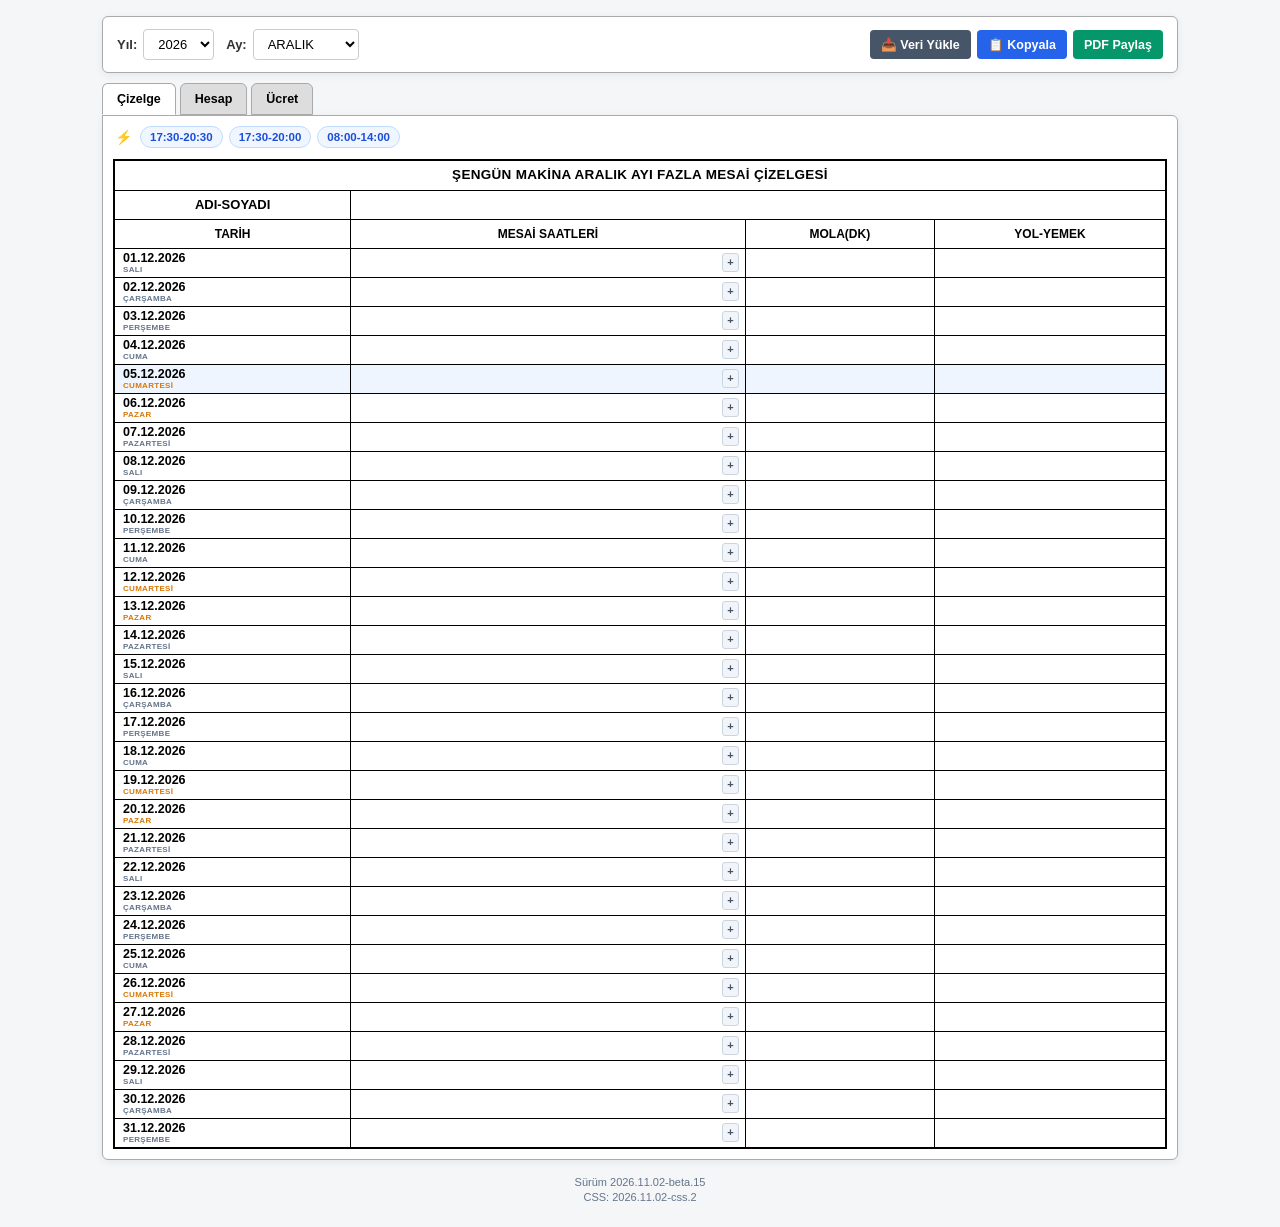
==== index.html @ f786c480 "Update HTML and JS version information Updated HTML version and added JS version display logic." ====
<!doctype html>
<html lang="tr">
<head>
<meta charset="utf-8">
<meta name="viewport" content="width=device-width, initial-scale=1.0, maximum-scale=1.0, user-scalable=no">
<meta name="app-version" content="2026.11.02-beta.15">
<title id="pageTitle">FAZLA MESAİ ÇİZELGESİ</title>
<link rel="manifest" href="manifest.json">
<script src="./jspdf.umd.min.js"></script>
<script src="./jspdf.plugin.autotable.min.js"></script>

<link rel="stylesheet" href="./style.css">
</head>

<body>
<div class="wrap">

<div class="header-controls">
  <div class="header-date-selectors">
    <div class="date-select-item">
      <label for="selectYear">Yıl: </label>
      <select id="selectYear" onchange="updateMonthDays()"></select>
    </div>

    <div class="date-select-item">
      <label for="selectMonth">Ay: </label>
      <select id="selectMonth" onchange="updateMonthDays()">
        <option value="0">OCAK</option>
        <option value="1">ŞUBAT</option>
        <option value="2">MART</option>
        <option value="3">NİSAN</option>
        <option value="4">MAYIS</option>
        <option value="5">HAZİRAN</option>
        <option value="6">TEMMUZ</option>
        <option value="7">AĞUSTOS</option>
        <option value="8">EYLÜL</option>
        <option value="9">EKİM</option>
        <option value="10">KASIM</option>
        <option value="11">ARALIK</option>
      </select>
    </div>
  </div>

  <div class="header-actions">
    <button class="btn btn-secondary" onclick="openRestoreModal()" title="Kopyalanan metni geri yükle">
      📥 Veri Yükle
    </button>
    <button class="btn btn-primary" onclick="copyWhatsAppReport(this)" title="WhatsApp / Not Defteri raporu kopyala">
      📋 Kopyala
    </button>
    <button class="btn btn-success" id="sharePdfBtn" onclick="shareVectorPDF(this)">
      PDF Paylaş
    </button>
  </div>
</div>

<div class="tabs">
  <button class="tab active" onclick="showSheet(1)">Çizelge</button>
  <button class="tab" onclick="showSheet(2)">Hesap</button>
  <button class="tab" onclick="showSheet(4)">Ücret</button>
</div>

<div id="sheet1" class="sheet">

  <!-- TABLO ÜSTÜ HIZLI ŞABLON ÇUBUĞU -->
  <div class="quick-templates-bar">
    <span class="quick-templates-label">⚡</span>
    <button type="button" class="btn-template" onclick="applyTemplateToActiveDay('17:30-20:30')">17:30-20:30</button>
    <button type="button" class="btn-template" onclick="applyTemplateToActiveDay('17:30-20:00')">17:30-20:00</button>
    <button type="button" class="btn-template" onclick="applyTemplateToActiveDay('08:00-14:00')">08:00-14:00</button>
  </div>

  <table id="tableSheet1">

    <colgroup>
      <col class="col-1">
      <col class="col-2">
      <col class="col-3">
      <col class="col-4">
    </colgroup>

    <thead>

      <tr>
        <th colspan="4" class="title" id="title1">
          <span>ŞENGÜN MAKİNA</span> <span id="titleSub">XXXXXX AYI FAZLA MESAİ ÇİZELGESİ</span>
        </th>
      </tr>

      <tr>
        <td class="label">ADI-SOYADI</td>
        <td colspan="3">
          <input 
            id="name" 
            aria-label="Adı Soyadı" 
            oninput="syncName();save()"
          >
        </td>
      </tr>

      <tr>
        <th>TARİH</th>
        <th>MESAİ SAATLERİ</th>
        <th>MOLA(DK)</th>
        <th>YOL-YEMEK</th>
      </tr>

    </thead>

    <tbody id="tbodySheet1"></tbody>

  </table>

</div>

<div id="sheet2" class="sheet hidden">

  <div class="sheet2-summary-cards">
    <div class="summary-card pufa-card">
      <div class="summary-card-title">1.5X (%50) TOPLAMI</div>
      <div class="summary-card-hours" id="card15Hours">00:00 Sa (0 Dk)</div>
      <div class="summary-card-pay" id="card15Pay">0 ₺</div>
    </div>
    <div class="summary-card servis-card">
      <div class="summary-card-title">2X (%100) TOPLAMI</div>
      <div class="summary-card-hours" id="card20Hours">00:00 Sa (0 Dk)</div>
      <div class="summary-card-pay" id="card20Pay">0 ₺</div>
    </div>
  </div>

  <div class="table-scroll">
    <table id="tableSheet2">
      <colgroup>
        <col style="width:20%">
        <col style="width:22%">
        <col style="width:10%">
        <col style="width:16%">
        <col style="width:16%">
        <col style="width:16%">
      </colgroup>
      <thead>
        <tr>
          <th>TARİH</th>
          <th>MESAİ ARALIĞI</th>
          <th>MOLA(DK)</th>
          <th>MESAİ TİPİ</th>
          <th>TOPLAM SÜRE</th>
          <th>ÜCRET</th>
        </tr>
      </thead>
      <tbody id="tbodySheet2"></tbody>
    </table>
  </div>
</div>

<div id="sheet4" class="sheet hidden">
  <div class="salary-dashboard">
    <div class="salary-grid">
      <div class="salary-block">
        <div class="salary-block-title">Maaş ve Birim Ücretler</div>
        <div class="salary-row">
          <span class="salary-label">Aylık Net Maaş</span>
          <div class="salary-input-wrapper primary-input">
            <input 
              id="salary" 
              type="text" 
              inputmode="numeric" 
              pattern="[0-9]*" 
              value="0" 
              aria-label="Aylık maaş" 
              onfocus="clearZeroOnFocus(this)" 
              oninput="formatSalaryLive(this);rememberSalary();save();calc()" 
              onblur="restoreZeroOnBlur(this);rememberSalary();save();calc()">
            <span class="salary-unit">₺</span>
          </div>
        </div>
        <div class="salary-row">
          <span class="salary-label rate-label-normal">Normal Ücret</span>
          <span id="normalHour" class="salary-value-text rate-hour-value">0 ₺</span>
        </div>
        <div class="salary-row">
          <span class="salary-label rate-label-15">1.5X Mesai (%50)</span>
          <span id="overtimeHour" class="salary-value-text rate-hour-value">0 ₺</span>
        </div>
        <div class="salary-row">
          <span class="salary-label rate-label-20">2X Mesai (%100)</span>
          <span id="doubleHour" class="salary-value-text rate-hour-value">0 ₺</span>
        </div>
        <!-- Hesaplama kodunun kullandığı dakika değerleri görünmez tutulur. -->
        <span id="normalMin" hidden></span>
        <span id="overtimeMin" hidden></span>
        <span id="doubleMin" hidden></span>
      </div>

      <div class="salary-block">
        <div class="salary-block-title">Hakediş ve Kesintiler</div>
        <div class="salary-row">
          <span class="salary-label" style="font-weight: 800; color: #22C55E;">Tabloya Göre Mesai (Kesinti Öncesi)</span>
          <span id="overtimePay" class="salary-value-text green-text">0 ₺</span>
        </div>
        <div class="salary-row" style="margin-top: 10px;">
          <span class="salary-label" style="color: #dc2626; font-weight: 700;">Kesinti Süresi</span>
          <div class="deduction-inputs-group">
            <div class="salary-input-wrapper red-bg deduction-compact">
              <input 
                id="deductionHours" 
                type="text" 
                inputmode="numeric" 
                pattern="[0-9]*" 
                value="0" 
                aria-label="Kesinti Saati" 
                onfocus="clearZeroOnFocus(this)" 
                oninput="this.value=this.value.replace(/\D/g,'');save();calc()" 
                onblur="restoreZeroOnBlur(this);save();calc()">
              <span class="salary-unit" style="color: #dc2626;">Sa</span>
            </div>
            <div class="salary-input-wrapper red-bg deduction-compact">
              <input 
                id="deductionMinutes" 
                type="text" 
                inputmode="numeric" 
                pattern="[0-9]*" 
                value="0" 
                aria-label="Kesinti Dakikası" 
                onfocus="clearZeroOnFocus(this)" 
                oninput="this.value=this.value.replace(/\D/g,'');save();calc()" 
                onblur="restoreZeroOnBlur(this);save();calc()">
              <span class="salary-unit" style="color: #dc2626;">Dk</span>
            </div>
          </div>
        </div>
        <div class="salary-row">
          <span class="salary-label" style="font-weight: 800; color: #dc2626;">Yapılan Toplam Kesinti</span>
          <span id="deduction" class="salary-value-text red-text">0 ₺</span>
        </div>
      </div>
    </div>

    <div class="net-pay-card">
      <div class="net-pay-title">NET MESAİ ÜCRETİ</div>
      <div class="net-pay-value-wrap">
        <span id="netPay" class="net-pay-value">0 ₺</span>
      </div>
    </div>
  </div>
</div>

</div>

<!-- ÇOKLU MESAİ VE GÜN DÜZENLEME AÇILIR PENCERESİ (MODAL) -->
<div id="shiftModal" class="modal-overlay hidden" onclick="handleModalBackdropClick(event)">
  <div class="modal-content">
    <div class="modal-header">
      <h3 id="modalTitle">Mesai Düzenle</h3>
      <button type="button" class="modal-close" onclick="closeShiftModal()">&times;</button>
    </div>
    <div class="modal-body">
      <!-- MODAL İÇİ ŞABLON ÇUBUĞU -->
      <div class="quick-templates-bar" style="margin-bottom:12px;">
        <span class="quick-templates-label">⚡</span>
        <button type="button" class="btn-template" onclick="applyTemplateToModalRow('17:30-20:30')">17:30-20:30</button>
        <button type="button" class="btn-template" onclick="applyTemplateToModalRow('17:30-20:00')">17:30-20:00</button>
        <button type="button" class="btn-template" onclick="applyTemplateToModalRow('08:00-14:00')">08:00-14:00</button>
      </div>

      <div id="shiftRowsContainer"></div>
      <button type="button" class="btn btn-secondary btn-sm" id="btnAddShiftRow" onclick="addShiftRow()">
        + Yeni Mesai Aralığı Ekle
      </button>
    </div>
    <div class="modal-footer">
      <button type="button" class="btn btn-danger" onclick="clearActiveDayFromModal()">Günü Temizle</button>
      <div class="modal-footer-actions">
        <button type="button" class="btn btn-secondary" onclick="closeShiftModal()">Vazgeç</button>
        <button type="button" class="btn btn-success" onclick="saveShiftModal()">Kaydet</button>
      </div>
    </div>
  </div>
</div>

<!-- VERİ GERİ YÜKLEME AÇILIR PENCERESİ (MODAL) -->
<div id="restoreModal" class="modal-overlay hidden" onclick="handleRestoreModalBackdrop(event)">
  <div class="modal-content">
    <div class="modal-header">
      <h3>Mesai Verisi Geri Yükle</h3>
      <button type="button" class="modal-close" onclick="closeRestoreModal()">&times;</button>
    </div>
    <div class="modal-body">
      <p style="margin:0 0 10px 0;font-size:12px;color:#64748b;">
        Kopyaladığınız çizelge metnini buraya yapıştırıp "Verileri Yükle"ye basarak personeli ve mesai saatlerini geri yükleyebilirsiniz:
      </p>
      <textarea id="restoreTextInput" style="width:100%;height:190px;font-family:monospace;font-size:12px;padding:8px;border:1px solid #cbd5e1;border-radius:6px;resize:vertical;outline:none;" placeholder="Kopyalanan metni buraya yapıştırın..."></textarea>
    </div>
    <div class="modal-footer">
      <button type="button" class="btn btn-secondary" onclick="closeRestoreModal()">Vazgeç</button>
      <button type="button" class="btn btn-success" onclick="applyRestoredText()">Verileri Yükle</button>
    </div>
  </div>
</div>

<div id="appVersion" class="app-version" style="text-align:center;font-size:11px;color:#64748b;margin:14px 0 24px;">
  <span id="appVersionMain" style="display:block;"></span>
  <span id="htmlVersion" style="display:block;margin-top:3px;">HTML: 2026.11.02-html.2</span>
  <span id="jsVersion" style="display:block;margin-top:3px;">JS: sürüm okunamadı</span>
</div>

<div id="saveToast" class="save-toast">Kaydedildi ✓</div>

<script src="./main.js" defer></script>
<script>
  // JS sürümünü main.js dosyasından oku; sürüm tanımlı değilse uyarıyı koru.
  window.addEventListener('load', function () {
    const versionElement = document.getElementById('jsVersion');
    if (versionElement && typeof JS_VERSION !== 'undefined') {
      versionElement.textContent = 'JS: ' + JS_VERSION;
    }
  });
</script>


</body>
</html>
---- style.css ----
/* CSS SURUMU: 2026.11.02-css.2 | Temizlik: Asama 2 */
/* FAZLA MESAİ ÇİZELGESİ | CSS: Beta.16 / Aşama 2 temizliği
   İşlevsel tasarım kuralları korunarak tekrarlı mesai tipi seçicileri birleştirildi. */
*{box-sizing:border-box}
html, body {
  touch-action: manipulation;
}
body{font-family:'Carlito',Arial,sans-serif;background:#f4f6f8;margin:0;color:#000;font-size:13px;transition:background .2s ease,color .2s ease}
.wrap{max-width:1100px;margin:16px auto;padding:0 12px}
.header-controls{background:#fff;border:1px solid #aaa;border-radius:6px;padding:12px 14px;margin-bottom:10px;display:flex;gap:12px;align-items:center;flex-wrap:wrap;box-shadow:0 2px 8px #0001}
.header-date-selectors{display:flex;gap:12px;align-items:center}
.date-select-item{display:flex;align-items:center;gap:6px}
.header-actions{margin-left:auto;display:flex;gap:6px;flex-wrap:wrap}
input[type=number]::-webkit-inner-spin-button,
input[type=number]::-webkit-outer-spin-button {
  -webkit-appearance: none;
  margin: 0;
}
input[type=number] {
  -moz-appearance: textfield;
}
.salary-dashboard {
  max-width: 750px;
  margin: 0 auto;
  display: flex;
  flex-direction: column;
  gap: 16px;
}
.salary-grid {
  display: grid;
  grid-template-columns: 1fr 1fr;
  gap: 16px;
}
@media (max-width: 600px) {
  .salary-grid { grid-template-columns: 1fr; }
}
.salary-block {
  background: #ffffff;
  border: 1px solid #e2e8f0;
  border-radius: 10px;
  padding: 16px;
  box-shadow: 0 2px 6px rgba(0,0,0,0.04);
}
.salary-block-title {
  font-size: 13px;
  font-weight: 800;
  color: #475569;
  text-transform: uppercase;
  letter-spacing: 0.5px;
  margin-bottom: 12px;
  border-bottom: 2px solid #f1f5f9;
  padding-bottom: 6px;
}
.salary-row {
  display: flex;
  justify-content: space-between;
  align-items: center;
  margin-bottom: 10px;
}
.salary-row:last-child { margin-bottom: 0; }
.salary-label {
  font-size: 12.5px;
  font-weight: 600;
  color: #334155;
}
.salary-value-text {
  font-size: 13px;
  font-weight: 800;
  color: #0f172a;
  text-align: right;
}
.salary-value-text.green-text {
  color: #16a34a;
  font-size: 14.5px;
}
.salary-value-text.red-text {
  color: #dc2626;
  font-size: 14.5px;
}
.deduction-inputs-group {
  display: flex;
  align-items: center;
  gap: 6px;
}
.salary-input-wrapper {
  display: flex;
  align-items: center;
  background: #f8fafc;
  border: 1px solid #cbd5e1;
  border-radius: 6px;
  padding: 4px 8px;
  width: 140px;
}
.salary-input-wrapper.deduction-compact {
  width: 70px;
  padding: 4px 6px;
}
.salary-input-wrapper.primary-input {
  background: #eff6ff;
  border: 2px solid #3b82f6;
}
.salary-input-wrapper input {
  width: 100%;
  border: none;
  background: transparent;
  font-size: 13px;
  font-weight: 700;
  text-align: right;
  color: #0f172a;
  outline: none;
}
.salary-unit {
  font-size: 11px;
  font-weight: 700;
  color: #64748b;
  margin-left: 4px;
}
.salary-input-wrapper.green-bg { background: #f0fdf4; border-color: #86efac; }
.salary-input-wrapper.green-bg input { color: #22C55E; font-weight: 800; }
.salary-input-wrapper.red-bg { background: #fef2f2; border-color: #fca5a5; }
.salary-input-wrapper.red-bg input { color: #dc2626; font-weight: 800; }
.net-pay-card {
  background: linear-gradient(135deg, #22C55E, #15803d);
  color: #ffffff;
  border-radius: 10px;
  padding: 16px 20px;
  display: flex;
  justify-content: space-between;
  align-items: center;
  box-shadow: 0 4px 12px rgba(34, 197, 94, 0.25);
}
.net-pay-title { font-size: 14px; font-weight: 800; letter-spacing: 0.5px; }
.net-pay-value-wrap { display: flex; align-items: center; gap: 4px; }
.net-pay-value {
  font-size: 22px;
  font-weight: 900;
  text-align: right;
  color: #ffffff;
  white-space: nowrap;
}
.header-controls label{font-weight:700;font-size:13px;color:#333}
.header-controls select{padding:6px 10px;border:1px solid #ccc;border-radius:4px;background:#fff;font-size:13px;cursor:pointer}
.btn{background:#0066cc;color:#fff;border:0;padding:7px 11px;border-radius:4px;cursor:pointer;font-size:12.5px;font-weight:700;transition:background .15s ease, box-shadow .15s ease;display:inline-flex;align-items:center;justify-content:center;gap:4px}
.btn:hover{background:#0052a3}
.btn-sm{padding:4px 8px;font-size:12px}
.btn-secondary{background:#475569}
.btn-secondary:hover{background:#334155}
.btn-primary{background:#2563eb}
.btn-primary:hover{background:#1d4ed8}
.btn-success{background:#059669}
.btn-success:hover{background:#047857}
.btn-danger{background:#dc2626}
.btn-danger:hover{background:#b91c1c}
.tabs{display:flex;gap:4px;margin-bottom:0}
.tab{border:1px solid #aaa;background:#ddd;padding:8px 14px;border-radius:6px 6px 0 0;cursor:pointer;font-weight:700;font-size:12.5px;transition:background .15s ease}
.tab.active{background:#fff;border-bottom-color:#fff}
.sheet{
  background:#fff;
  border:1px solid #aaa;
  border-radius:0 6px 6px 6px;
  padding:10px;
  box-shadow:0 2px 8px #0001;
  overflow-x:hidden !important;
}
/* ŞABLON BUTONLARI ÇUBUĞU */
.quick-templates-bar {
  display: flex;
  align-items: center;
  gap: 6px;
  margin-bottom: 8px;
  overflow-x: auto;
  padding-bottom: 3px;
  -webkit-overflow-scrolling: touch;
}
.quick-templates-label {
  font-size: 14px;
  font-weight: 800;
  color: #475569;
  white-space: nowrap;
  padding: 0 2px;
}
.btn-template {
  background: #eff6ff;
  color: #1d4ed8;
  border: 1px solid #bfdbfe;
  border-radius: 14px;
  padding: 4px 9px;
  font-size: 11.5px;
  font-weight: 700;
  cursor: pointer;
  white-space: nowrap;
  transition: all .15s ease;
}
.btn-template:hover, .btn-template:active {
  background: #2563eb;
  color: #fff;
  border-color: #1d4ed8;
}
table#tableSheet1 {
  border-collapse: collapse !important;
  width: 100% !important;
  max-width: 100% !important;
  table-layout: fixed !important;
  border: 2px solid #000 !important;
}
table#tableSheet1 td, table#tableSheet1 th {
  border: 1.5px solid #000 !important;
  padding: 2px 4px !important;
  height: 29px;
  vertical-align: middle;
  text-align: center !important;
  font-weight: bold !important;
  color: #000;
}
table#tableSheet1 tr.row-holiday td {
  height: 32px !important;
}
table#tableSheet1 tr.row-multi-active td {
  height: 42px !important;
}
#tableSheet1 .title {
  font-size: 13.5px !important;
  font-weight: 800 !important;
  text-align: center !important;
  line-height: 1.25 !important;
  padding: 6px 4px !important;
  background: #fff;
  letter-spacing: 0.3px;
  white-space: nowrap;
}
#tableSheet1 .label {
  font-weight: 800 !important;
  background: #fff;
  text-align: center !important;
  font-size: 13px !important;
}
#tableSheet1 th {
  text-align: center !important;
  font-size: 12px !important;
  background: #fff;
}
#tableSheet1 input {
  width: 100%;
  height: 100%;
  border: 0 !important;
  outline: none !important;
  background: transparent !important;
  padding: 0 4px;
  font-size: 12.5px !important;
  font-weight: bold !important;
  color: inherit;
  text-align: center !important;
  box-sizing: border-box;
}
/* TARİH VE GÜN ADI SOLA DAYALI */
#tableSheet1 td.cell-date-td {
  text-align: left !important;
  padding-left: 8px !important;
}
.cell-date-wrap {
  display: flex;
  flex-direction: column;
  align-items: flex-start !important;
  justify-content: center;
  line-height: 1.15;
  gap: 1px;
}
.main-date {
  font-size: 12.5px !important;
  font-weight: bold !important;
  color: inherit;
  white-space: nowrap;
}
.sub-day-name {
  font-size: 8px !important;
  font-weight: 700 !important;
  text-transform: uppercase !important;
  color: #64748b;
  letter-spacing: 0.3px;
  white-space: nowrap;
  line-height: 1.05;
}
.sub-day-name.weekend-day {
  color: #d97706;
}
.sub-holiday-name {
  font-size: 7px !important;
  font-weight: 700 !important;
  text-transform: uppercase !important;
  color: #7c3aed;
  letter-spacing: 0 !important;
  white-space: nowrap;
  line-height: 1.05;
  opacity: 0.95;
}
/* BUGÜN VURGUSU */
table#tableSheet1 tr.row-today td,
table#tableSheet2 tr.row-today td {
  background-color: rgba(59, 130, 246, 0.08) !important;
}
/* RESMİ TATİL VURGUSU (MOR / İNDİGO) */
table#tableSheet1 tr.row-holiday td,
table#tableSheet2 tr.row-holiday td {
  background-color: rgba(124, 58, 237, 0.12) !important;
}
/* HEM BUGÜN HEM TATİL İSE */
table#tableSheet1 tr.row-today.row-holiday td,
table#tableSheet2 tr.row-today.row-holiday td {
  background-color: rgba(59, 130, 246, 0.13) !important;
}
.time-cell-wrap {
  display: flex;
  align-items: center;
  position: relative;
  width: 100%;
  height: 100%;
}
.time-cell-wrap input {
  flex: 1 1 auto;
  min-width: 0;
}
.multi-shift-box {
  flex: 1 1 auto;
  display: flex;
  flex-direction: column;
  justify-content: center;
  align-items: center;
  cursor: pointer;
  padding: 1px 0;
  line-height: 1.25;
  gap: 1px;
}
.multi-shift-line {
  font-family: inherit;
  font-size: 12.5px !important;
  font-weight: bold !important;
  color: inherit;
  white-space: nowrap;
  text-align: center;
}
.btn-shift-modal {
  background: #f1f5f9;
  color: #475569;
  border: 1px solid #cbd5e1;
  border-radius: 3px;
  font-size: 11px;
  font-weight: 900;
  padding: 0 4px;
  height: 19px;
  line-height: 17px;
  cursor: pointer;
  margin-right: 2px;
  transition: all .15s ease;
  flex-shrink: 0;
}
.btn-shift-modal:hover {
  background: #3b82f6;
  color: #fff;
  border-color: #2563eb;
}
.btn-shift-modal.has-multi {
  background: #dbeafe;
  color: #1d4ed8;
  border-color: #60a5fa;
  font-size: 10px;
}
#tableSheet1 input:focus {
  outline: 1px solid #0066cc !important;
  background: rgba(0, 102, 204, 0.08) !important;
}
#tableSheet1 input.invalid {
  outline: 2px solid #d9534f !important;
  background: #fdecea !important;
}
/* HESAP SEKRESİ (SHEET 2) STİLLERİ */
.sheet2-summary-cards {
  display: grid;
  grid-template-columns: repeat(2, 1fr);
  gap: 12px;
  margin-bottom: 16px;
}
.summary-card {
  background: #ffffff;
  border: 1px solid #e2e8f0;
  border-radius: 8px;
  padding: 12px 14px;
  box-shadow: 0 2px 5px rgba(0,0,0,0.03);
}
.summary-card.pufa-card { border-left: 4px solid #3b82f6; }
.summary-card.servis-card { border-left: 4px solid #f59e0b; }
.summary-card.total-card { border-left: 4px solid #22c55e; background: #f0fdf4; }
.summary-card-title {
  font-size: 11px;
  font-weight: 800;
  color: #64748b;
  text-transform: uppercase;
  letter-spacing: 0.5px;
  margin-bottom: 4px;
}
.summary-card.total-card .summary-card-title { color: #15803d; }
.summary-card-hours {
  font-size: 15px;
  font-weight: 800;
  color: #1e293b;
}
.summary-card-pay {
  font-size: 13.5px;
  font-weight: 800;
  color: #059669;
  margin-top: 3px;
}
#tableSheet2 td, #tableSheet2 th {
  font-weight: bold !important;
  text-align: center !important;
  font-size: 12.5px;
}
#tableSheet2 th:first-child,
#tableSheet2 td:first-child {
  text-align: left !important;
}
#tableSheet2 td.cell-header {
  text-align: left !important;
  justify-content: flex-start !important;
  padding-left: 8px !important;
}
#tableSheet2 th:last-child,
#tableSheet2 td:last-child {
  text-align: right !important;
}
#tableSheet2 select {
  direction: ltr;
}
#tableSheet2 .cell-header {
  font-weight: normal !important;
  display: flex;
  flex-direction: column;
  align-items: flex-start;
  line-height: 1.2;
}
.clickable-date {
  cursor: pointer;
  transition: background .15s ease;
}
.clickable-date:hover {
  background: #bfdbfe !important;
}
.edit-icon-hint {
  font-size: 11px;
  opacity: 0.45;
  margin-left: 6px;
}
.clickable-date:hover .edit-icon-hint {
  opacity: 1;
}
.duration-cell-wrap {
  display: inline-flex;
  flex-direction: column;
  align-items: center;
  justify-content: center;
  line-height: 1.25;
}
.main-duration-line {
  white-space: nowrap;
  font-weight: bold;
}
.dur-mins {
  font-size: 11px;
  font-weight: normal;
  opacity: 0.8;
  margin-left: 2px;
  white-space: nowrap;
}
.sub-split-text {
  font-size: 10px;
  color: #64748b;
  margin-top: 3px;
  font-weight: normal;
  white-space: nowrap;
}
#tableSheet2 { border-collapse: collapse; width: 100%; table-layout: fixed; }
#tableSheet2 td, #tableSheet2 th { border: 1px solid #777; padding: 6px; overflow: hidden; text-overflow: ellipsis; }
#tableSheet2 select { max-width: 100%; }
.table-scroll { overflow-x: auto; -webkit-overflow-scrolling: touch; }
#tableSheet2 { min-width: 600px; }
.center{text-align:center !important}
.right{text-align:right !important}
.hidden{display:none !important}
.hidden-row { display: none !important; }
.save-toast{
  position: fixed;
  right: 18px;
  bottom: 18px;
  background: #22C55E;
  color: #fff;
  padding: 9px 16px;
  border-radius: 6px;
  font-size: 13px;
  font-weight: 700;
  box-shadow: 0 4px 14px rgba(0,0,0,.18);
  opacity: 0;
  transform: translateY(8px);
  pointer-events: none;
  transition: opacity .25s ease, transform .25s ease;
  z-index: 999;
}
.save-toast.show{
  opacity: 1;
  transform: translateY(0);
}
col.col-1 { width: 22.5% !important; }
col.col-2 { width: 37.5% !important; }
col.col-3 { width: 18% !important; }
col.col-4 { width: 22% !important; }
/* MODAL STİLLERİ */
.modal-overlay {
  position: fixed;
  inset: 0;
  background: rgba(0,0,0,0.55);
  display: flex;
  align-items: center;
  justify-content: center;
  z-index: 1000;
  padding: 16px;
  backdrop-filter: blur(2px);
}
.modal-content {
  background: #fff;
  border-radius: 10px;
  width: 96%;
  max-width: 520px;
  box-shadow: 0 10px 25px rgba(0,0,0,0.25);
  display: flex;
  flex-direction: column;
  overflow: hidden;
  animation: modalFadeIn .2s ease;
}
@keyframes modalFadeIn {
  from { opacity: 0; transform: scale(0.96); }
  to { opacity: 1; transform: scale(1); }
}
.modal-header {
  display: flex;
  justify-content: space-between;
  align-items: center;
  padding: 14px 18px;
  border-bottom: 1px solid #e2e8f0;
  background: #f8fafc;
}
.modal-header h3 {
  margin: 0;
  font-size: 14px;
  font-weight: 800;
  color: #1e293b;
}
.modal-close {
  background: transparent;
  border: none;
  font-size: 22px;
  font-weight: bold;
  color: #64748b;
  cursor: pointer;
  line-height: 1;
}
.modal-close:hover { color: #dc2626; }
.modal-body {
  padding: 16px 18px;
  max-height: 70vh;
  overflow-y: auto;
  overflow-x: hidden !important;
}
.shift-row {
  display: flex;
  align-items: center;
  gap: 8px;
  margin-bottom: 10px;
  background: #f8fafc;
  padding: 8px 10px;
  border: 1px solid #e2e8f0;
  border-radius: 6px;
  width: 100%;
  box-sizing: border-box;
}
.shift-row-label {
  font-size: 11px;
  font-weight: 800;
  color: #475569;
  width: 50px;
  flex-shrink: 0;
  white-space: nowrap;
}
.shift-row input {
  flex: 1 1 auto;
  min-width: 0 !important;
  padding: 6px 6px;
  border: 1px solid #cbd5e1 !important;
  border-radius: 4px;
  font-size: 12.5px;
  font-weight: bold;
  text-align: center;
  background: #fff !important;
}
.shift-row select {
  flex: 0 0 120px !important;
  width: 120px !important;
  padding: 6px 4px;
  border: 1px solid #cbd5e1;
  border-radius: 4px;
  font-size: 11.5px;
  font-weight: 700;
  background: #fff;
  cursor: pointer;
  white-space: nowrap;
}
.btn-shift-del {
  flex: 0 0 28px !important;
  width: 28px !important;
  height: 28px !important;
  display: inline-flex;
  align-items: center;
  justify-content: center;
  background: #fee2e2;
  color: #dc2626;
  border: 1px solid #fca5a5;
  border-radius: 4px;
  font-size: 16px;
  font-weight: bold;
  padding: 0;
  cursor: pointer;
  line-height: 1;
  transition: background .15s ease;
}
.btn-shift-del:hover { background: #fecaca; }
.modal-footer {
  display: flex;
  align-items: center;
  justify-content: space-between;
  padding: 12px 18px;
  border-top: 1px solid #e2e8f0;
  background: #f8fafc;
}
.modal-footer-actions {
  display: flex;
  gap: 8px;
}
@media (max-width: 700px) {
  body{font-size:12px}
  .wrap{margin:6px auto;padding:0 6px}
  .header-controls{padding:8px 10px;gap:8px;flex-direction:column;align-items:stretch}
  .header-date-selectors{
    width: 100%;
    display: flex;
    gap: 8px;
  }
  .date-select-item{
    flex: 1 1 50%;
    width: 50%;
    display: flex;
    flex-direction: column;
    align-items: stretch;
    gap: 3px;
  }
  .date-select-item label{
    font-size: 11.5px;
  }
  .date-select-item select{
    width: 100%;
    font-size: 14px;
    padding: 7px 6px;
  }
  .header-actions{
    margin-left:0;
    width:100%;
    display:grid;
    grid-template-columns: 1fr 1fr 1fr;
    gap: 6px;
  }
  .header-actions .btn{
    width:100%;
    padding:8px 4px;
    font-size:12px;
  }
  .tabs{flex-wrap:nowrap}
  .tab{flex:1 1 0;text-align:center;padding:8px 4px;font-size:11.5px}
  .sheet{padding:6px 4px}
  table#tableSheet1 td, table#tableSheet1 th{padding:1px 2px !important;height:29px}
  table#tableSheet1 tr.row-holiday td{height:31px !important}
  table#tableSheet1 tr.row-multi-active td{height:40px !important}
  #tableSheet1 .title{font-size:11px !important;line-height:1.2 !important;white-space:normal}
  #tableSheet1 th{font-size:9.5px !important}
  #tableSheet1 .label{font-size:11px !important}
  .main-date, #tableSheet1 input, .multi-shift-line{font-size:11px !important}
  .sub-day-name{font-size:7.5px !important}
  .sub-holiday-name{font-size:6.2px !important;letter-spacing:-0.2px !important}
  .save-toast{left:12px;right:12px;bottom:12px;text-align:center}
  .sheet2-summary-cards {
    grid-template-columns: 1fr;
    gap: 8px;
  }
  .table-scroll{overflow-x:visible}
  #tableSheet2{min-width:0;border:none;border-spacing:0 0}
  #tableSheet2 thead{display:none}
  #tableSheet2, #tableSheet2 tbody, #tableSheet2 tr{display:block;width:100%}
  #tableSheet2 tr{border:1.5px solid #ccc;border-right:4px solid #22C55E;border-radius:8px;margin-bottom:14px;padding:0;background:#fff;box-shadow:0 2px 6px #0002;overflow:hidden}
  #tableSheet2 tr.hidden-row { display: none !important; }
  #tableSheet2 tbody tr:nth-child(even):not(.weekend){background:#f7f9fb}
  #tableSheet2 tr.weekend{border-right:4px solid #e0a020}
  #tableSheet2 tr.row-holiday{border-right:4px solid #7c3aed !important}
  #tableSheet2 tr.extra-row{border-right:4px solid #6c757d}
  #tableSheet2 tr.row-today{border-right:4px solid #2563eb !important}
  #tableSheet2 td{display:flex;justify-content:space-between;align-items:center;gap:8px;border:none;border-bottom:1px solid #eee;padding:7px 10px;font-size:13px;text-align:right;font-weight:bold !important}
  #tableSheet2 tr td:last-child{border-bottom:none}
  #tableSheet2 td::before{content:attr(data-label);font-weight:700;color:#555;font-size:11px;text-align:left;white-space:nowrap}
  #tableSheet2 td[data-label=""]::before{content:none}
  #tableSheet2 td[data-label="ÜCRET"] {
    font-weight: 800 !important;
    font-size: 14px !important;
  }
  #tableSheet2 select{font-size:14px;width:auto;text-align:right;font-weight:bold !important}
  .duration-cell-wrap {
    align-items: flex-end !important;
    text-align: right !important;
  }
  .modal-content {
    width: 98%;
  }
  .modal-body {
    padding: 12px 10px;
  }
  .shift-row {
    gap: 6px;
    padding: 6px 8px;
  }
  .shift-row-label {
    width: 44px;
    font-size: 10px;
  }
  .shift-row input {
    font-size: 12px;
    padding: 5px 2px;
  }
  .shift-row select {
    flex: 0 0 105px !important;
    width: 105px !important;
    font-size: 11px;
    padding: 5px 2px;
  }
  .btn-shift-del {
    flex: 0 0 25px !important;
    width: 25px !important;
    height: 25px !important;
    font-size: 14px;
  }
}
/* DARK MODE */
@media (prefers-color-scheme: dark) {
  body{background:#15181c;color:#e7e9ec}
  .header-controls, .sheet{
    background:#1f2328;
    border-color:#33383f;
    box-shadow:0 2px 8px rgba(0,0,0,.35);
  }
  .header-controls label{color:#d7dadd}
  .header-controls select{background:#262b31;color:#e7e9ec;border-color:#3a4048}
  .tab{background:#262b31;border-color:#3a4048;color:#c7cbd0}
  .tab.active{background:#1f2328;color:#fff;border-bottom-color:#1f2328}
  .quick-templates-label { color: #94a3b8; }
  .btn-template {
    background: #1e293b;
    color: #93c5fd;
    border-color: #3b82f6;
  }
  .btn-template:hover, .btn-template:active {
    background: #2563eb;
    color: #fff;
  }
  table#tableSheet1 {
    border-color: #4a515a !important;
    background: #1a1d21 !important;
  }
  table#tableSheet1 td, table#tableSheet1 th {
    border-color: #3a4048 !important;
    color: #e7e9ec !important;
    background: #1a1d21 !important;
  }
  #tableSheet1 .title, #tableSheet1 .label, #tableSheet1 th {
    background: #21262d !important;
    color: #e7e9ec !important;
  }
  #tableSheet1 input {
    color: #ffffff !important;
    background: transparent !important;
    border: 0 !important;
  }
  #tableSheet1 input:focus {
    background: #262c35 !important;
    outline: 1px solid #388bfd !important;
  }
  #tableSheet1 input.invalid {
    background: #450a0a !important;
    color: #fca5a5 !important;
    outline: 2px solid #ef4444 !important;
  }
  .sub-day-name { color: #94a3b8; }
  .sub-day-name.weekend-day { color: #f59e0b; }
  .sub-holiday-name { color: #c084fc; }
  table#tableSheet1 tr.row-today td,
  table#tableSheet2 tr.row-today td {
    background-color: rgba(59, 130, 246, 0.15) !important;
  }
  table#tableSheet1 tr.row-holiday td,
  table#tableSheet2 tr.row-holiday td {
    background-color: rgba(124, 58, 237, 0.20) !important;
  }
  table#tableSheet1 tr.row-today.row-holiday td,
  table#tableSheet2 tr.row-today.row-holiday td {
    background-color: rgba(59, 130, 246, 0.20) !important;
  }
  .btn-shift-modal {
    background: #2d333b;
    color: #c7cbd0;
    border-color: #444c56;
  }
  .btn-shift-modal:hover {
    background: #388bfd;
    color: #fff;
  }
  .btn-shift-modal.has-multi {
    background: #1e3a5f;
    color: #93c5fd;
    border-color: #3b82f6;
  }
  .modal-content {
    background: #1f2328;
    color: #e7e9ec;
  }
  .modal-header, .modal-footer {
    background: #181b1f;
    border-color: #33383f;
  }
  .modal-header h3 { color: #e7e9ec; }
  .modal-desc { color: #94a3b8; }
  .shift-row {
    background: #262b31;
    border-color: #3a4048;
  }
  .shift-row-label { color: #cbd5e1; }
  .shift-row input {
    background: #1f2328 !important;
    color: #e7e9ec;
    border-color: #3a4048 !important;
  }
  .shift-row select {
    background: #1f2328;
    color: #e7e9ec;
    border-color: #3a4048;
  }
  .btn-shift-del {
    background: #450a0a;
    color: #fca5a5;
    border-color: #991b1b;
  }
  .btn-shift-del:hover { background: #5f1111; }
  .summary-card {
    background: #1f2328;
    border-color: #33383f;
  }
  .summary-card.total-card {
    background: #052e16;
    border-left-color: #22c55e;
  }
  .summary-card.total-card .summary-card-title { color: #86efac; }
  .summary-card-hours { color: #e7e9ec; }
  .summary-card-pay { color: #4ade80; }
  .sub-split-text { color: #94a3b8; }
  .clickable-date:hover {
    background: #2563eb !important;
  }
  #tableSheet2 { background:#1f2328; }
  #tableSheet2 td, #tableSheet2 th {
    border-color:#3a4048;
    color:#e7e9ec;
    background:#1f2328;
  }
  #tableSheet2 tbody tr:nth-child(even){background:#22262c}
  #tableSheet2 tr.weekend{background:#2a2417}
  #tableSheet2 tr.extra-row{background:#20242a}
  #tableSheet2 select{background:#262b31;color:#e7e9ec;border-color:#3a4048}
  .salary-block { background: #1f2328; border-color: #33383f; }
  .salary-block-title { color: #94a3b8; border-bottom-color: #2d333b; }
  .salary-label { color: #cbd5e1; }
  .salary-value-text { color: #f1f5f9; }
  .salary-value-text.green-text { color: #4ade80; }
  .salary-value-text.red-text { color: #f87171; }
  .salary-input-wrapper { background: #262b31; border-color: #3a4048; }
  .salary-input-wrapper input { color: #f1f5f9; }
  .salary-input-wrapper.primary-input { background: #1e293b; border-color: #3b82f6; }
  .salary-input-wrapper.green-bg { background: #052e16; border-color: #166534; }
  .salary-input-wrapper.green-bg input { color: #4ade80; }
  .salary-input-wrapper.red-bg { background: #450a0a; border-color: #991b1b; }
  .salary-input-wrapper.red-bg input { color: #f87171; }
  .btn-secondary{background:#3a4048}
  .btn-secondary:hover{background:#454c55}
}
@media (prefers-color-scheme: dark) and (max-width: 700px) {
  #tableSheet2 tr {
    background: #1f2328 !important;
    border-color: #33383f !important;
    box-shadow: 0 2px 6px rgba(0,0,0,.4) !important;
  }
  #tableSheet2 tbody tr:nth-child(even):not(.weekend) {
    background: #22262c !important;
  }
  #tableSheet2 tr.weekend {
    background: #2a2417 !important;
  }
  #tableSheet2 tr.extra-row {
    background: #20242a !important;
  }
  #tableSheet2 td {
    border-bottom-color: #2d333b !important;
  }
  #tableSheet2 td::before {
    color: #94a3b8 !important;
  }
  #tableSheet2 td.cell-header{
    background:#182620 !important;
    color:#e7e9ec !important;
    border-bottom-color:#2c4438 !important;
  }
  #tableSheet2 tr.row-today td.cell-header,
  table#tableSheet2 tr.row-today td.cell-header {
    background:#1a2f4c !important;
    color:#e7e9ec !important;
    border-bottom-color:#2563eb !important;
  }
  #tableSheet2 tr.weekend td.cell-header{
    background:#332705 !important;
    color:#ffdd6a !important;
    border-bottom-color:#4d3c08 !important;
  }
  #tableSheet2 tr.row-holiday td.cell-header,
  table#tableSheet2 tr.row-holiday td.cell-header {
    background:#2e1065 !important;
    color:#e9d5ff !important;
    border-bottom-color:#581c87 !important;
  }
  #tableSheet2 tr.extra-row td.cell-header{
    background:#22262c !important;
    color:#d6dae0 !important;
    border-bottom-color:#3a4048 !important;
  }
}
@media print {
  @page {
    size: A4 portrait;
    margin: 6mm 8mm !important;
  }
  html, body {
    width: 100% !important;
    height: 100% !important;
    background: #fff !important;
    color: #000 !important;
    margin: 0 !important;
    padding: 0 !important;
    font-size: 10px !important;
    -webkit-print-color-adjust: exact !important;
    print-color-adjust: exact !important;
  }
  .wrap {
    max-width: 100% !important;
    width: 100% !important;
    margin: 0 !important;
    padding: 0 !important;
  }
  .header-controls, .tabs, .btn, .save-toast, .app-version, .quick-templates-bar, .btn-shift-modal, .modal-overlay, .sub-day-name, .sub-holiday-name, #sheet2, #sheet4 {
    display: none !important;
  }
  table#tableSheet1 tr.row-today td,
  table#tableSheet1 tr.row-holiday td,
  .row-today, .row-today td,
  .row-holiday, .row-holiday td {
    background: #fff !important;
  }
  #tableSheet1 td.cell-date-td {
    text-align: center !important;
    padding-left: 2px !important;
  }
  #sheet1 {
    display: block !important;
    padding: 0 !important;
    border: none !important;
    box-shadow: none !important;
  }
  table#tableSheet1 {
    width: 100% !important;
    border: 1.5px solid #000 !important;
  }
  table#tableSheet1 td, table#tableSheet1 th {
    border: 1px solid #000 !important;
    padding: 0 2px !important;
    height: 25px !important;
    font-size: 10pt !important;
    font-weight: bold !important;
    color: #000 !important;
    background: #fff !important;
  }
  #tableSheet1 .title {
    font-size: 11pt !important;
    color: #000 !important;
    background: #fff !important;
  }
  #tableSheet1 input#name {
    font-size: 10pt !important;
  }
}
/* Ücret bölümü tek sütun düzeni (korundu). */
.salary-grid { grid-template-columns: 1fr; }
/* Beta.4: Mobil Hesap kartlarında mesai tipine göre üst şerit. */
@media screen and (max-width: 700px) {
  #tableSheet2 tbody tr:is(.overtime-15,.overtime-20,.overtime-mixed) {
    border-top: 5px solid #3b82f6;
    border-right: 1.5px solid #ccc;
  }
  #tableSheet2 tbody tr.overtime-20 { border-top-color: #f59e0b; }
  #tableSheet2 tbody tr.overtime-mixed {
    border-top: 5px solid transparent;
    border-image: linear-gradient(to right, #3b82f6 0 50%, #f59e0b 50% 100%) 1 0 0 0;
  }
  /* Gradient border-image, border-radius'ı kesebildiğinden şeridi pseudo-element ile çiz. */
  #tableSheet2 tbody tr.overtime-mixed { border-image: none; border-top-color: transparent; position: relative; }
  #tableSheet2 tbody tr.overtime-mixed::before {
    content: ''; position: absolute; top: -5px; left: 0; right: 0;
    height: 5px; background: linear-gradient(to right, #3b82f6 50%, #f59e0b 50%);
  }
  #tableSheet2 tbody tr:is(.overtime-15,.overtime-20,.overtime-mixed).weekend,
  #tableSheet2 tbody tr:is(.overtime-15,.overtime-20,.overtime-mixed).row-holiday,
  #tableSheet2 tbody tr:is(.overtime-15,.overtime-20,.overtime-mixed).row-today { border-right: 1.5px solid #ccc !important; }
}
@media (prefers-color-scheme: dark) and (max-width: 700px) {
  #tableSheet2 tbody tr:is(.overtime-15,.overtime-20,.overtime-mixed) { border-right-color: #33383f !important; }
}
/* Beta.5: Hesap kartının tarih başlığı da mesai türünü takip eder. */
@media screen and (max-width: 700px) {
  #tableSheet2 tbody tr.overtime-15 td.cell-header,
  #tableSheet2 tbody tr.overtime-15.row-holiday td.cell-header,
  #tableSheet2 tbody tr.overtime-15.row-today td.cell-header {
    background: #eaf2ff !important;
    border-bottom-color: #93c5fd !important;
  }
  #tableSheet2 tbody tr.overtime-20 td.cell-header,
  #tableSheet2 tbody tr.overtime-20.row-holiday td.cell-header,
  #tableSheet2 tbody tr.overtime-20.row-today td.cell-header {
    background: #fff4df !important;
    border-bottom-color: #f59e0b !important;
  }
  #tableSheet2 tbody tr.overtime-mixed td.cell-header,
  #tableSheet2 tbody tr.overtime-mixed.row-holiday td.cell-header,
  #tableSheet2 tbody tr.overtime-mixed.row-today td.cell-header {
    background: #f1f5f9 !important;
    border-bottom-color: #94a3b8 !important;
  }
}
@media screen and (max-width: 700px) and (prefers-color-scheme: dark) {
  #tableSheet2 tbody tr.overtime-15 td.cell-header,
  #tableSheet2 tbody tr.overtime-15.row-holiday td.cell-header,
  #tableSheet2 tbody tr.overtime-15.row-today td.cell-header {
    background: #172b48 !important;
    border-bottom-color: #3b82f6 !important;
  }
  #tableSheet2 tbody tr.overtime-20 td.cell-header,
  #tableSheet2 tbody tr.overtime-20.row-holiday td.cell-header,
  #tableSheet2 tbody tr.overtime-20.row-today td.cell-header {
    background: #352817 !important;
    border-bottom-color: #f59e0b !important;
  }
  #tableSheet2 tbody tr.overtime-mixed td.cell-header,
  #tableSheet2 tbody tr.overtime-mixed.row-holiday td.cell-header,
  #tableSheet2 tbody tr.overtime-mixed.row-today td.cell-header {
    background: #272b33 !important;
    border-bottom-color: #64748b !important;
  }
}
/* Beta.6: Gövde sabit nötr, yalnız tarih/gün başlığı mesai tipine göre renkli. */
@media screen and (max-width:700px) {
  #tableSheet2 tbody tr:is(.overtime-15,.overtime-20,.overtime-mixed) { background:#f3f4f6 !important; }
  #tableSheet2 tbody tr:is(.overtime-15,.overtime-20,.overtime-mixed) > td:not(.cell-header) { background:transparent !important; }
  #tableSheet2 tbody tr.overtime-15 > td.cell-header { background:#eaf2ff !important; border-bottom-color:#3b82f6 !important; }
  #tableSheet2 tbody tr.overtime-20 > td.cell-header { background:#fff4df !important; border-bottom-color:#f59e0b !important; }
  #tableSheet2 tbody tr.overtime-mixed > td.cell-header { background:linear-gradient(90deg,#eaf2ff 0 50%,#fff4df 50% 100%) !important; border-bottom-color:#94a3b8 !important; }
}
@media screen and (max-width:700px) and (prefers-color-scheme:dark) {
  #tableSheet2 tbody tr:is(.overtime-15,.overtime-20,.overtime-mixed) { background:#202428 !important; }
  #tableSheet2 tbody tr.overtime-15 > td.cell-header { background:#172b48 !important; color:#e7e9ec !important; border-bottom-color:#3b82f6 !important; }
  #tableSheet2 tbody tr.overtime-20 > td.cell-header { background:#352817 !important; color:#e7e9ec !important; border-bottom-color:#f59e0b !important; }
  #tableSheet2 tbody tr.overtime-mixed > td.cell-header { background:linear-gradient(90deg,#172b48 0 50%,#352817 50% 100%) !important; color:#e7e9ec !important; border-bottom-color:#64748b !important; }
}
/* Beta.7: Tarih ve gün adlarının metin rengi tüm mesai türlerinde sabit. */
@media screen and (max-width:700px) {
  #tableSheet2 tbody tr:is(.overtime-15,.overtime-20,.overtime-mixed) > td.cell-header .main-date {
    color: #202428 !important;
  }
  #tableSheet2 tbody tr:is(.overtime-15,.overtime-20,.overtime-mixed) > td.cell-header .sub-day-name {
    color: #475569 !important;
  }
}
@media screen and (max-width:700px) and (prefers-color-scheme:dark) {
  #tableSheet2 tbody tr:is(.overtime-15,.overtime-20,.overtime-mixed) > td.cell-header .main-date {
    color: #ffffff !important;
  }
  #tableSheet2 tbody tr:is(.overtime-15,.overtime-20,.overtime-mixed) > td.cell-header .sub-day-name {
    color: #cbd5e1 !important;
  }
}
/* Beta.8 — Hesap kartları: bağımsız açılır detaylar, ücret her zaman altta. */
@media screen and (max-width:700px) {
  #tableSheet2 tbody tr:not(.extra-row) > td.cell-header {
    cursor:pointer !important;
    background:#292e36 !important;
    border-bottom:1px solid #414a55 !important;
    padding:12px !important;
    display:block !important;
  }
  #tableSheet2 tbody tr:not(.extra-row) > td.cell-header::before { display:none !important; }
  #tableSheet2 tbody tr:not(.extra-row) > td.cell-header > div { align-items:center !important; }
  #tableSheet2 tbody tr:not(.extra-row) > td.cell-header .main-date { color:#fff !important; font-size:14px !important; }
  #tableSheet2 tbody tr:not(.extra-row) > td.cell-header .sub-day-name { color:#cbd5e1 !important; }
  #tableSheet2 tbody tr:not(.extra-row) > td[data-label="MESAİ TİPİ"] { display:none !important; }
  #tableSheet2 tbody tr:not(.extra-row):not(.overtime-expanded) > td[data-label="MESAİ ARALIĞI"],
  #tableSheet2 tbody tr:not(.extra-row):not(.overtime-expanded) > td[data-label="MOLA(DK)"],
  #tableSheet2 tbody tr:not(.extra-row):not(.overtime-expanded) > td[data-label="TOPLAM SÜRE"] { display:none !important; }
  #tableSheet2 tbody tr:not(.extra-row) > td[data-label="ÜCRET"] { display:flex !important; padding:12px !important; }
  #tableSheet2 tbody tr:not(.extra-row) > td[data-label="MOLA(DK)"]::before { content:'MOLA' !important; }
  #tableSheet2 tbody tr:not(.extra-row) > td[data-label="TOPLAM SÜRE"] .main-duration-line { flex-wrap:wrap; justify-content:flex-end; }
  #tableSheet2 tbody tr:not(.extra-row) > td[data-label="TOPLAM SÜRE"] .sub-split-text { font-size:10px; }
  #tableSheet2 tbody tr:not(.extra-row) > td.cell-header:focus-visible { outline:2px solid #60a5fa; outline-offset:-3px; }
  .overtime-header-right { display:flex; align-items:center; gap:8px; }
  .overtime-type-badges { display:flex; align-items:center; gap:4px; }
  .overtime-badge { display:inline-flex; padding:4px 8px; border-radius:5px; font-size:11px; font-weight:800; white-space:nowrap; }
  .overtime-badge.badge-15 { color:#bfdbfe; background:#17395d; border:1px solid #3b82f6; }
  .overtime-badge.badge-20 { color:#fde68a; background:#493116; border:1px solid #f59e0b; }
  .overtime-chevron { display:inline-block; font-size:19px; line-height:1; color:#cbd5e1; transition:transform .15s; }
  #tableSheet2 tbody tr.overtime-expanded .overtime-chevron { transform:rotate(180deg); }
  #tableSheet2 tbody tr:is(.overtime-15,.overtime-20,.overtime-mixed) > td.cell-header { background:#292e36 !important; border-bottom-color:#414a55 !important; }
}
@media screen and (min-width:701px) {
  .overtime-header-right { display:none; }
}
@media screen and (max-width:700px) and (prefers-color-scheme:light) {
  #tableSheet2 tbody tr:not(.extra-row) > td.cell-header,
  #tableSheet2 tbody tr:is(.overtime-15,.overtime-20,.overtime-mixed) > td.cell-header { background:#e9edf2 !important; border-bottom-color:#cbd5e1 !important; }
  #tableSheet2 tbody tr:not(.extra-row) > td.cell-header .main-date { color:#172033 !important; }
  #tableSheet2 tbody tr:not(.extra-row) > td.cell-header .sub-day-name { color:#475569 !important; }
  .overtime-chevron { color:#475569; }
}
/* Beta.9 — Başlık mesai tipine göre renklensin, 1.5X/2X kutucukları kalksın. */
@media screen and (max-width:700px) {
  .overtime-type-badges { display:none !important; }
  .overtime-header-right { gap:0 !important; }
  /* Kart gövdesi sabit gri kalsın */
  #tableSheet2 tbody tr:is(.overtime-15,.overtime-20,.overtime-mixed),
  #tableSheet2 tbody tr:not(.extra-row) {
    background:#202428 !important;
  }
  #tableSheet2 tbody tr:is(.overtime-15,.overtime-20,.overtime-mixed) > td:not(.cell-header),
  #tableSheet2 tbody tr:not(.extra-row) > td:not(.cell-header) {
    background:transparent !important;
  }
  /* Başlık mesai tipine göre renklensin */
  #tableSheet2 tbody tr.overtime-15 > td.cell-header {
    background:#17395d !important;
    border-bottom-color:#3b82f6 !important;
  }
  #tableSheet2 tbody tr.overtime-20 > td.cell-header {
    background:#493116 !important;
    border-bottom-color:#f59e0b !important;
  }
  #tableSheet2 tbody tr.overtime-mixed > td.cell-header {
    background:linear-gradient(90deg,#17395d 0 50%,#493116 50% 100%) !important;
    border-bottom-color:#94a3b8 !important;
  }
  /* Tarih ve gün yazıları sabit renk */
  #tableSheet2 tbody tr:not(.extra-row) > td.cell-header .main-date,
  #tableSheet2 tbody tr:is(.overtime-15,.overtime-20,.overtime-mixed) > td.cell-header .main-date {
    color:#ffffff !important;
  }
  #tableSheet2 tbody tr:not(.extra-row) > td.cell-header .sub-day-name,
  #tableSheet2 tbody tr:is(.overtime-15,.overtime-20,.overtime-mixed) > td.cell-header .sub-day-name {
    color:#cbd5e1 !important;
  }
  .overtime-chevron { color:#e5e7eb !important; }
}
/* Beta.10 — Tarihin yanında mesai türü; Hesap gün adı sade ve sabit. */
@media screen and (max-width:700px) {
  #tableSheet2 tbody tr:not(.extra-row) .overtime-date-line {
    display:flex; align-items:center; flex-wrap:wrap; gap:8px;
  }
  #tableSheet2 tbody tr:not(.extra-row) .overtime-type-badges {
    display:inline-flex !important; align-items:center; gap:4px;
  }
  #tableSheet2 tbody tr:not(.extra-row) > td.cell-header .sub-day-name,
  #tableSheet2 tbody tr:not(.extra-row).row-holiday > td.cell-header .sub-day-name,
  #tableSheet2 tbody tr:not(.extra-row).weekend > td.cell-header .sub-day-name {
    color:#cbd5e1 !important;
  }
}
@media screen and (max-width:700px) and (prefers-color-scheme:light) {
  #tableSheet2 tbody tr:not(.extra-row) > td.cell-header .sub-day-name,
  #tableSheet2 tbody tr:not(.extra-row).row-holiday > td.cell-header .sub-day-name,
  #tableSheet2 tbody tr:not(.extra-row).weekend > td.cell-header .sub-day-name {
    color:#cbd5e1 !important;
  }
}
@media screen and (min-width:701px) {
  #tableSheet2 .overtime-type-badges { display:none !important; }
}
/* Beta.11: Hesap kartı başlığında ortada BUGÜN ve sağda düzenleme kalemi. */
@media screen and (max-width:700px) {
  #tableSheet2 tbody tr:not(.extra-row) > td.cell-header { position:relative; }
  #tableSheet2 .overtime-today-label {
    position:absolute; left:50%; top:50%; transform:translate(-50%,-50%);
    background:#166534; color:#dcfce7; border:1px solid #22c55e;
    border-radius:5px; padding:3px 7px; font-size:10px; line-height:1.3;
    font-weight:700; letter-spacing:.02em; pointer-events:none; white-space:nowrap;
  }
  #tableSheet2 .overtime-header-right { display:flex; align-items:center; gap:5px !important; }
  #tableSheet2 .overtime-edit-btn {
    display:inline-flex; align-items:center; justify-content:center;
    min-width:30px; min-height:32px; padding:4px;
    border:0; border-radius:6px; background:transparent;
    color:#fcd34d; font-size:19px; font-weight:700;
    cursor:pointer; line-height:1;
  }
  #tableSheet2 .overtime-edit-btn:focus-visible { outline:2px solid #fcd34d; outline-offset:1px; }
  #tableSheet2 .overtime-chevron { min-width:18px; text-align:center; }
}
@media screen and (min-width:701px) {
  #tableSheet2 .overtime-today-label,
  #tableSheet2 .overtime-edit-btn { display:none !important; }
}
/* Beta.12 — Ücret satırları Hakediş ve Kesintiler ile aynı düzeni kullanır. */
.rate-label-normal { color: #475569; }
.rate-label-15 { color: #2563eb; }
.rate-label-20 { color: #b45309; }
.rate-hour-value { color: #16a34a; }
@media (prefers-color-scheme: dark) {
  .rate-label-normal { color: #d1d5db; }
  .rate-label-15 { color: #93c5fd; }
  .rate-label-20 { color: #fcd34d; }
  .rate-hour-value { color: #4ade80; }
}


/* Ekranin altinda CSS surumunu goster */
#appVersion::after {
  content: "CSS: 2026.11.02-css.2";
  display: block;
  margin-top: 3px;
}
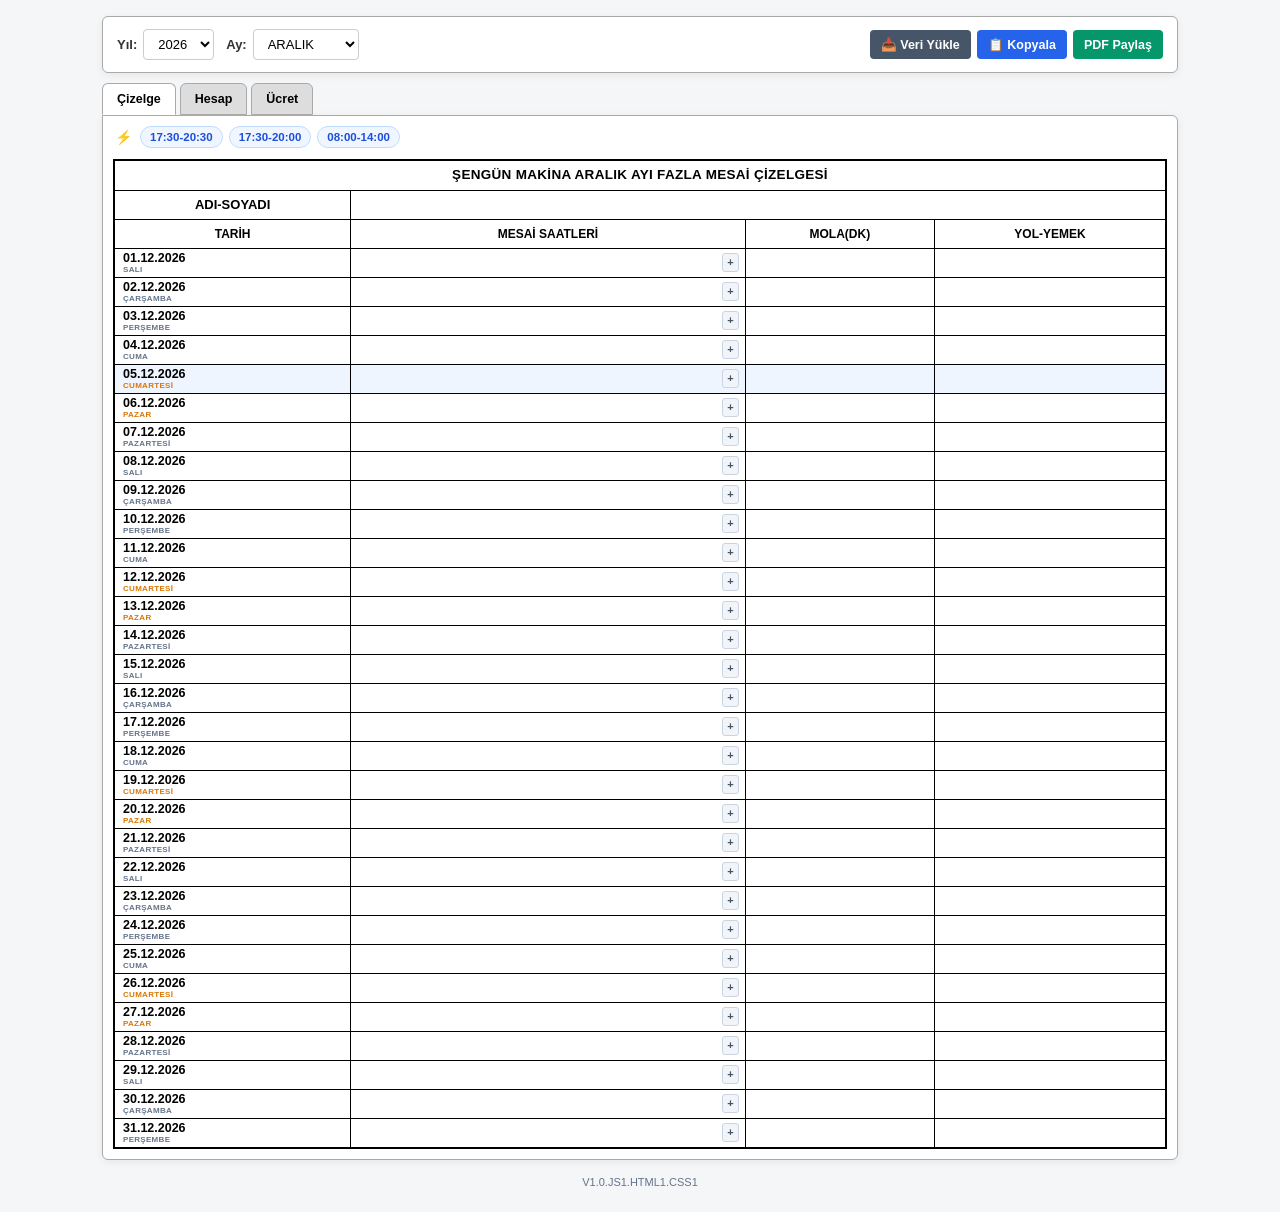
==== commit b564314e: "Add files via upload" ====
--- a/index.html
+++ b/index.html
@@ -4,6 +4,7 @@
 <meta charset="utf-8">
 <meta name="viewport" content="width=device-width, initial-scale=1.0, maximum-scale=1.0, user-scalable=no">
 <meta name="app-version" content="2026.11.02-beta.15">
+<meta name="html-revision" content="1">
 <title id="pageTitle">FAZLA MESAİ ÇİZELGESİ</title>
 <link rel="manifest" href="manifest.json">
 <script src="./jspdf.umd.min.js"></script>
@@ -299,24 +300,12 @@
 </div>
 
 <div id="appVersion" class="app-version" style="text-align:center;font-size:11px;color:#64748b;margin:14px 0 24px;">
-  <span id="appVersionMain" style="display:block;"></span>
-  <span id="htmlVersion" style="display:block;margin-top:3px;">HTML: 2026.11.02-html.2</span>
-  <span id="jsVersion" style="display:block;margin-top:3px;">JS: sürüm okunamadı</span>
+  REV: yükleniyor...
 </div>
 
 <div id="saveToast" class="save-toast">Kaydedildi ✓</div>
 
 <script src="./main.js" defer></script>
-<script>
-  // JS sürümünü main.js dosyasından oku; sürüm tanımlı değilse uyarıyı koru.
-  window.addEventListener('load', function () {
-    const versionElement = document.getElementById('jsVersion');
-    if (versionElement && typeof JS_VERSION !== 'undefined') {
-      versionElement.textContent = 'JS: ' + JS_VERSION;
-    }
-  });
-</script>
-
 
 </body>
-</html>
+</html>
--- a/style.css
+++ b/style.css
@@ -1250,9 +1250,5 @@
 }
 
 
-/* Ekranin altinda CSS surumunu goster */
-#appVersion::after {
-  content: "CSS: 2026.11.02-css.2";
-  display: block;
-  margin-top: 3px;
-}
+/* CSS revizyonu: Her CSS degisikliginde bu sayiyi artir. */
+:root { --css-rev: 1; }
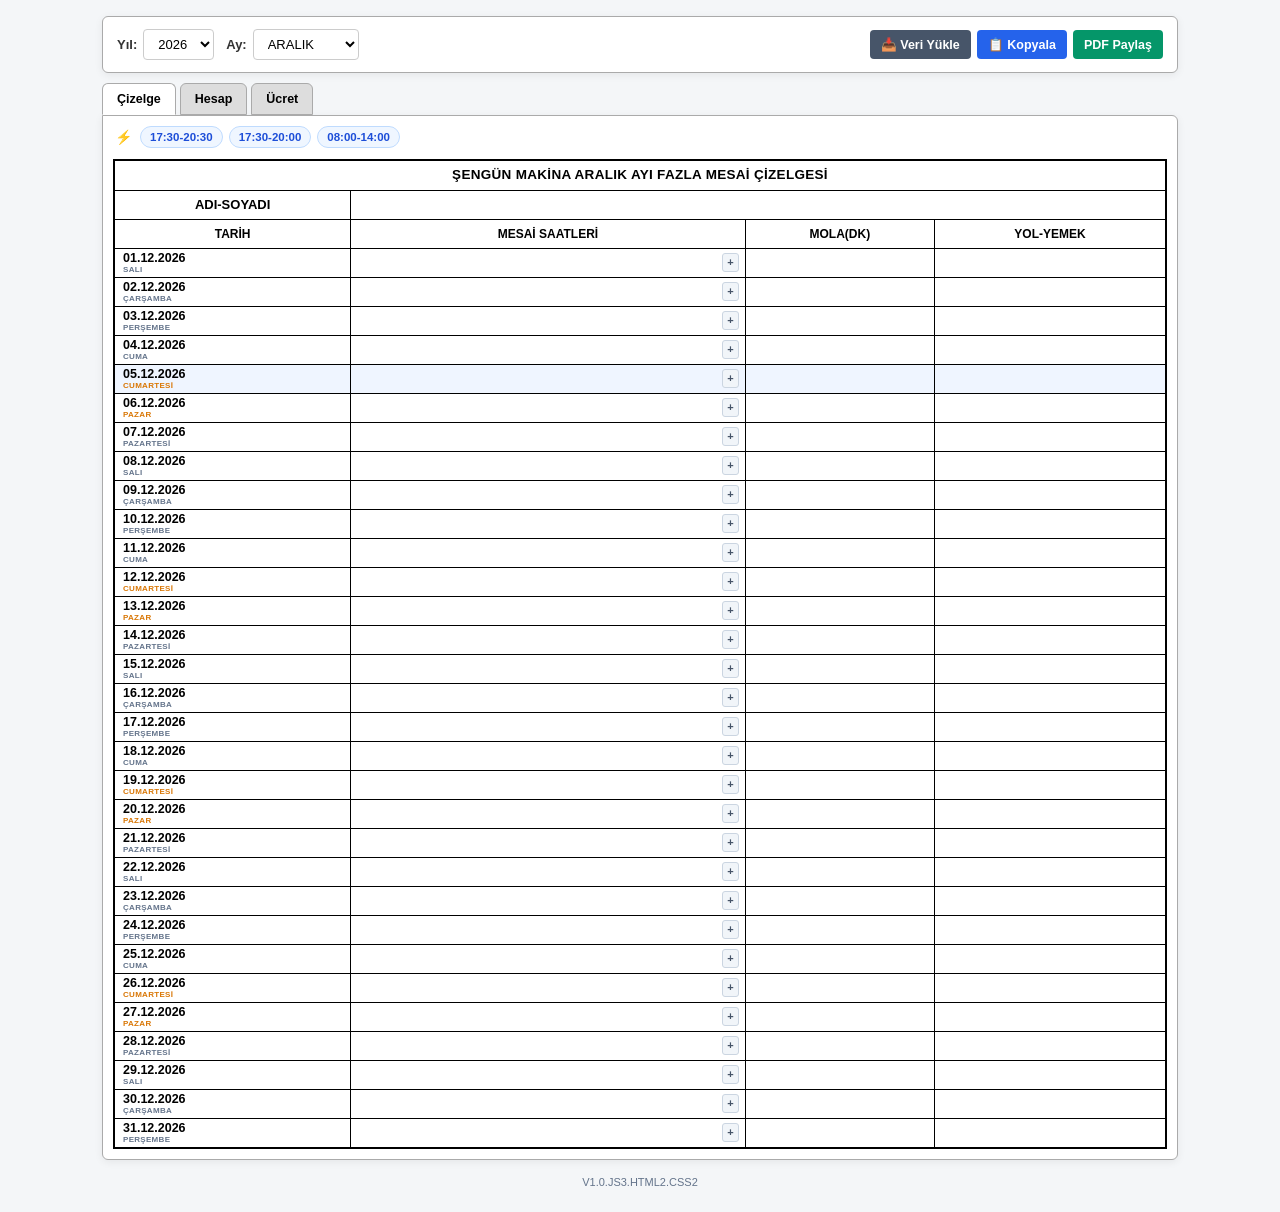
==== commit 1f568e0f: "Update HTML revision meta tag Updated the HTML revision meta tag from 1 to 2." ====
--- a/index.html
+++ b/index.html
@@ -3,8 +3,7 @@
 <head>
 <meta charset="utf-8">
 <meta name="viewport" content="width=device-width, initial-scale=1.0, maximum-scale=1.0, user-scalable=no">
-<meta name="app-version" content="2026.11.02-beta.15">
-<meta name="html-revision" content="1">
+<meta name="html-revision" content="2">
 <title id="pageTitle">FAZLA MESAİ ÇİZELGESİ</title>
 <link rel="manifest" href="manifest.json">
 <script src="./jspdf.umd.min.js"></script>
@@ -308,4 +307,4 @@
 <script src="./main.js" defer></script>
 
 </body>
-</html>+</html>
--- a/style.css
+++ b/style.css
@@ -1251,4 +1251,4 @@
 
 
 /* CSS revizyonu: Her CSS degisikliginde bu sayiyi artir. */
-:root { --css-rev: 1; }
+:root { --css-rev: 2; }
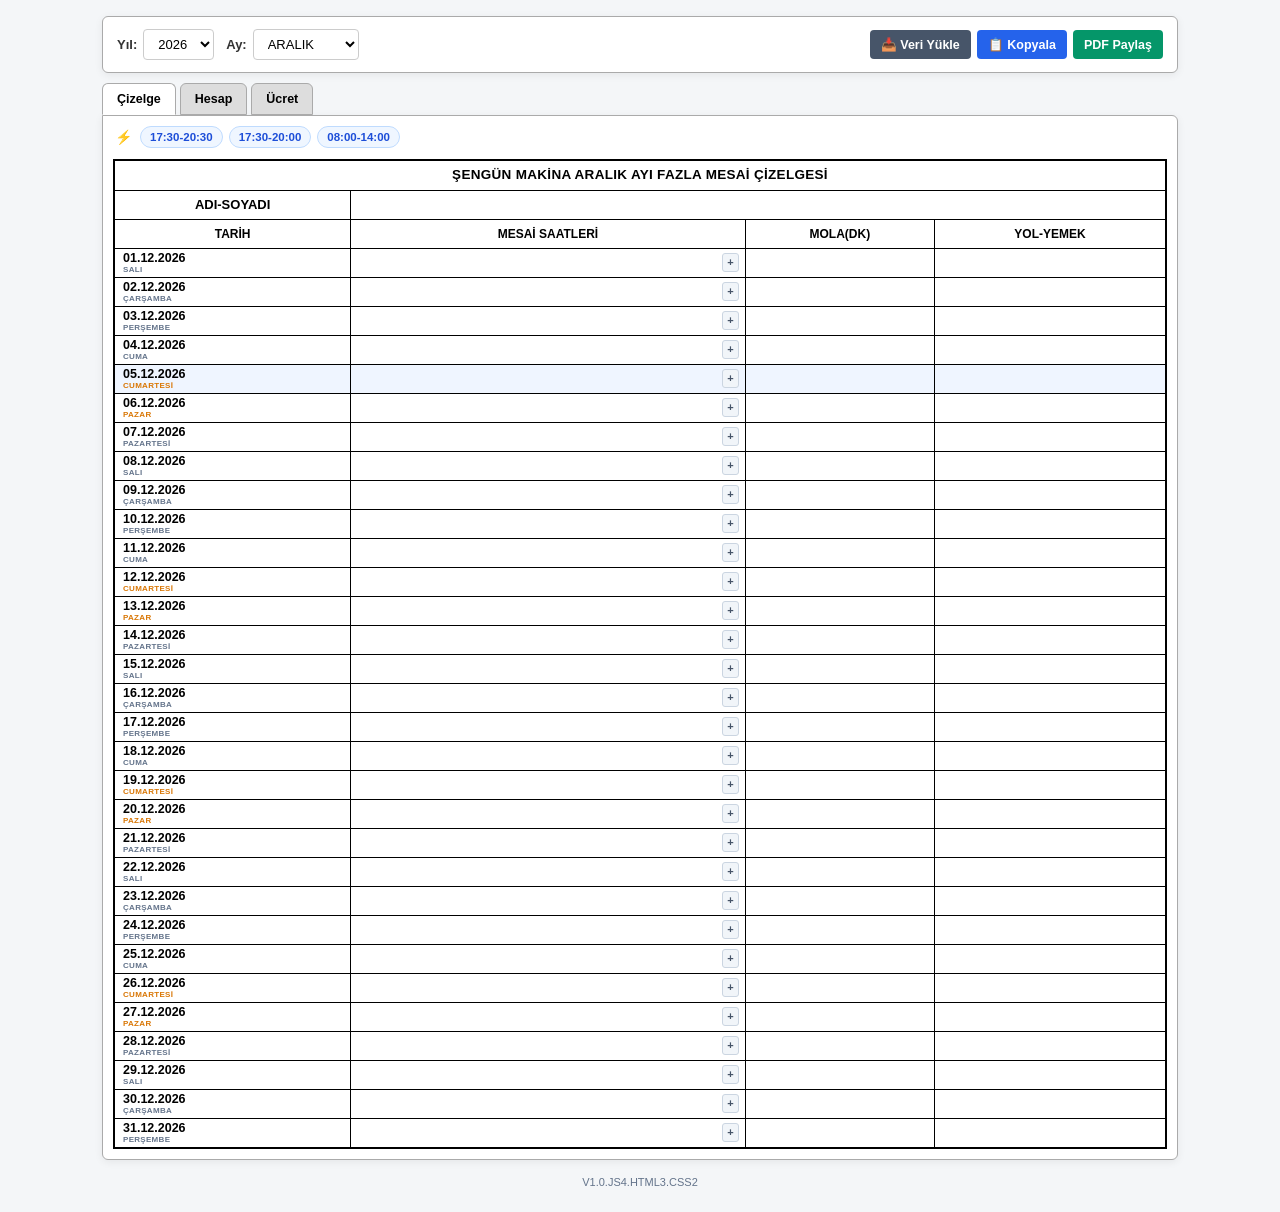
==== commit 2a4faa02: "Update HTML revision and script paths" ====
--- a/index.html
+++ b/index.html
@@ -3,11 +3,11 @@
 <head>
 <meta charset="utf-8">
 <meta name="viewport" content="width=device-width, initial-scale=1.0, maximum-scale=1.0, user-scalable=no">
-<meta name="html-revision" content="2">
+<meta name="html-revision" content="3">
 <title id="pageTitle">FAZLA MESAİ ÇİZELGESİ</title>
 <link rel="manifest" href="manifest.json">
-<script src="./jspdf.umd.min.js"></script>
-<script src="./jspdf.plugin.autotable.min.js"></script>
+<script src="./libs/jspdf.umd.min.js"></script>
+<script src="./libs/jspdf.plugin.autotable.min.js"></script>
 
 <link rel="stylesheet" href="./style.css">
 </head>
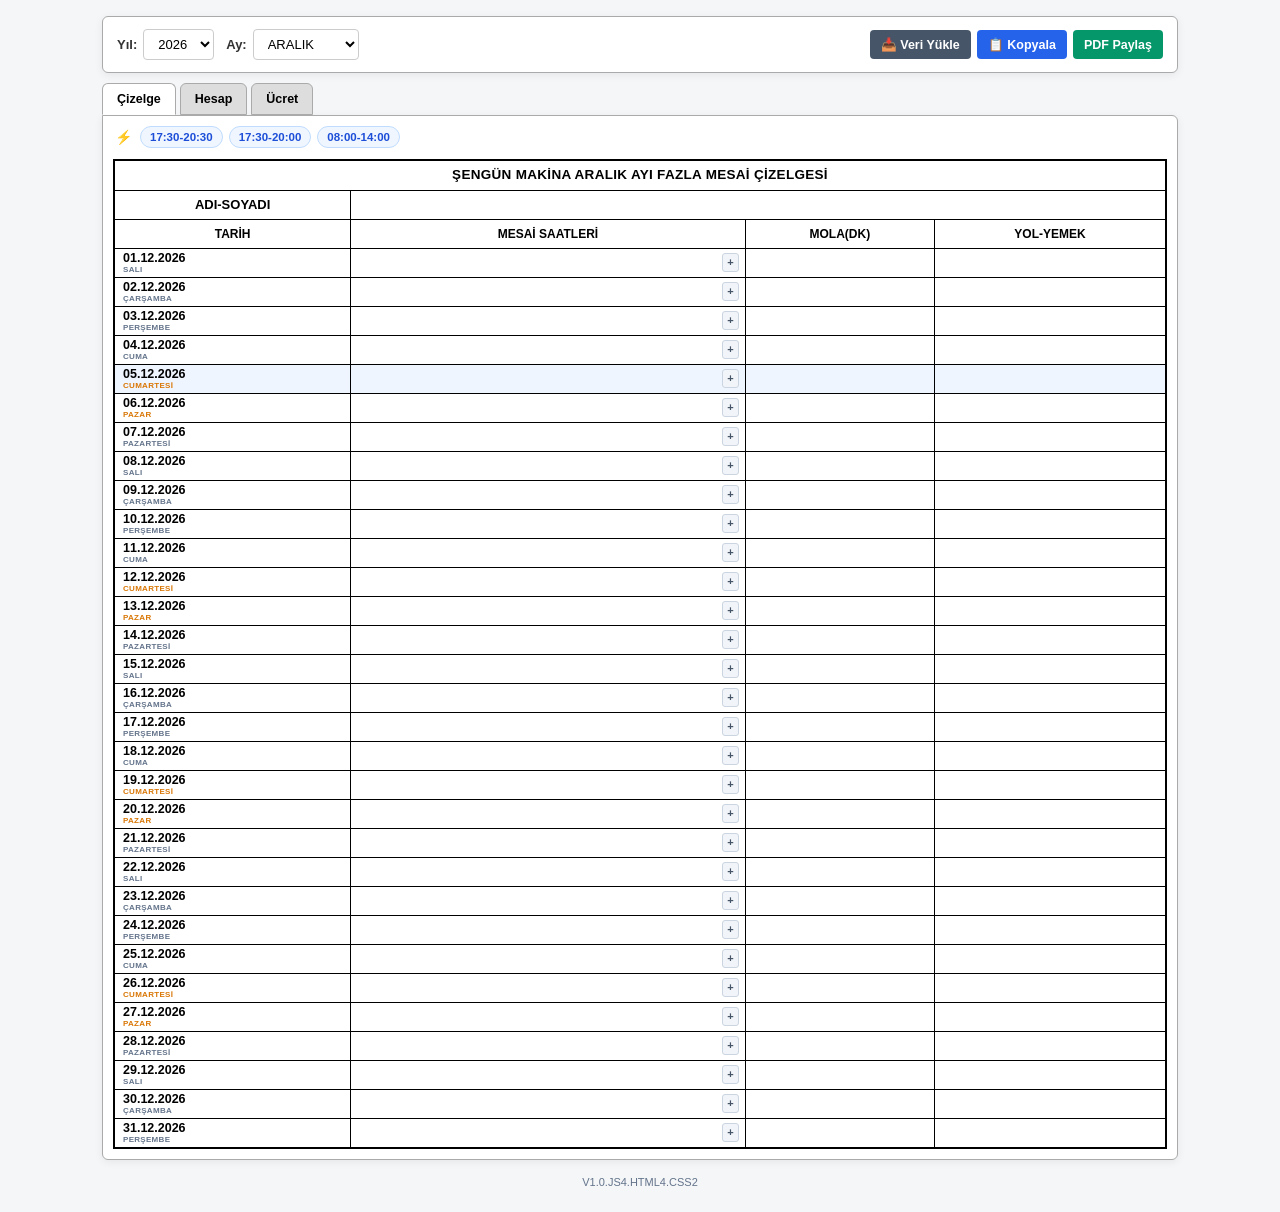
==== commit b0915e86: "Update html-revision meta tag to version 4" ====
--- a/index.html
+++ b/index.html
@@ -3,7 +3,7 @@
 <head>
 <meta charset="utf-8">
 <meta name="viewport" content="width=device-width, initial-scale=1.0, maximum-scale=1.0, user-scalable=no">
-<meta name="html-revision" content="3">
+<meta name="html-revision" content="4">
 <title id="pageTitle">FAZLA MESAİ ÇİZELGESİ</title>
 <link rel="manifest" href="manifest.json">
 <script src="./libs/jspdf.umd.min.js"></script>
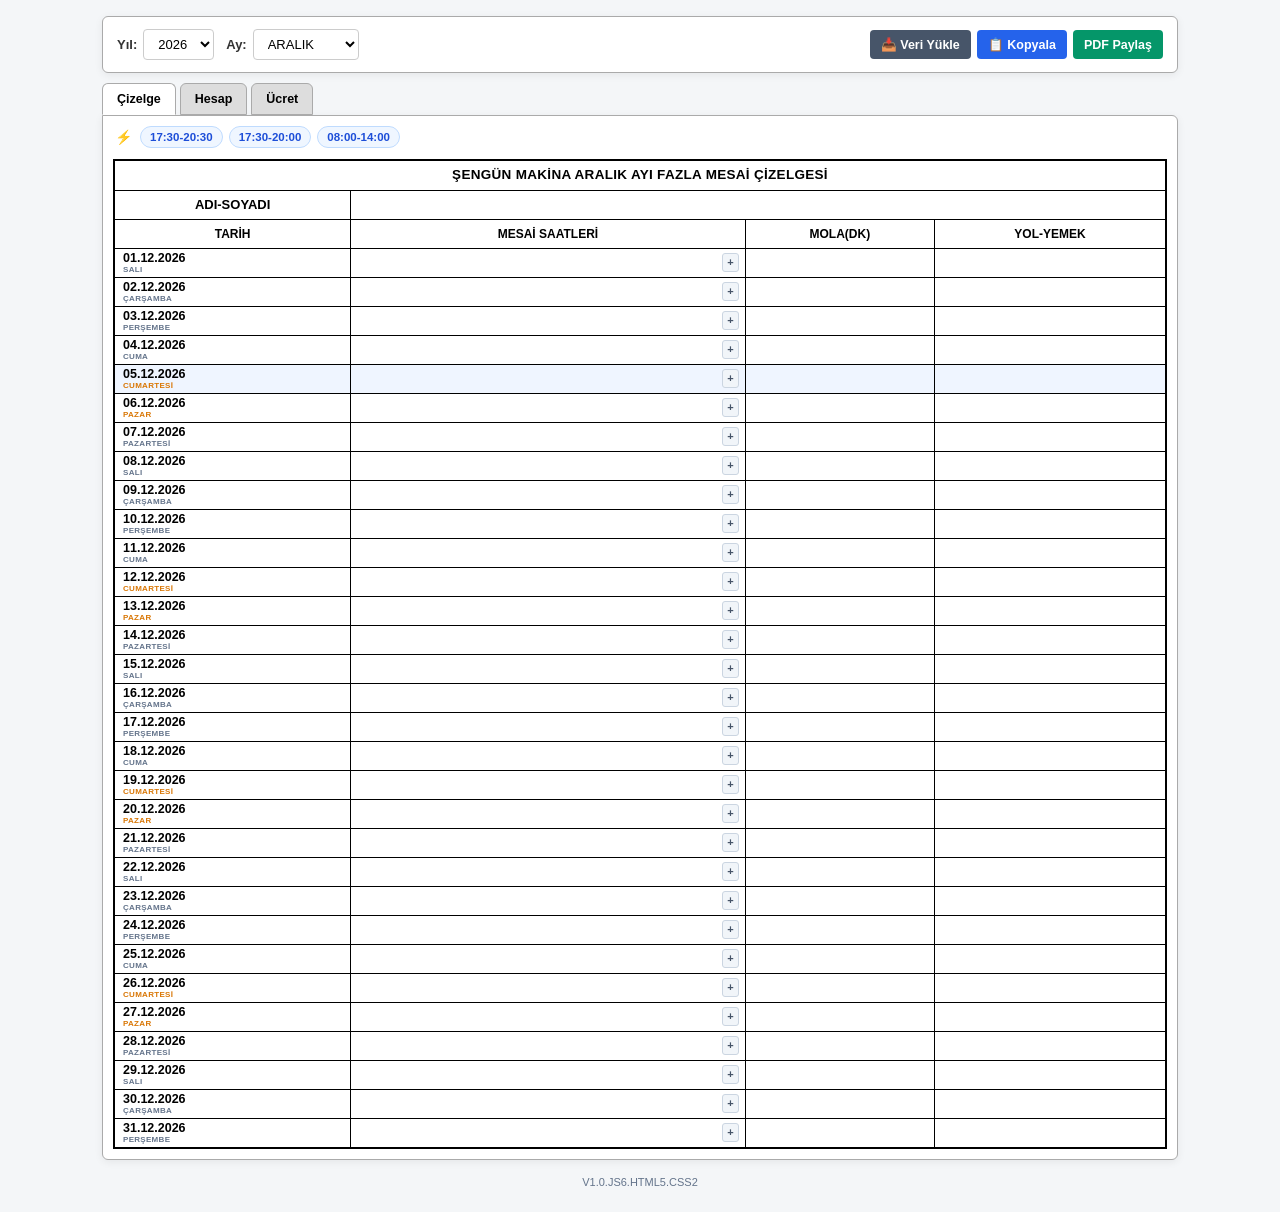
==== commit cb33d298: "Add files via upload" ====
--- a/index.html
+++ b/index.html
@@ -3,7 +3,7 @@
 <head>
 <meta charset="utf-8">
 <meta name="viewport" content="width=device-width, initial-scale=1.0, maximum-scale=1.0, user-scalable=no">
-<meta name="html-revision" content="4">
+<meta name="html-revision" content="5">
 <title id="pageTitle">FAZLA MESAİ ÇİZELGESİ</title>
 <link rel="manifest" href="manifest.json">
 <script src="./libs/jspdf.umd.min.js"></script>
@@ -93,7 +93,7 @@
           <input 
             id="name" 
             aria-label="Adı Soyadı" 
-            oninput="syncName();save()"
+            oninput="syncName();scheduleSaveCalc()"
           >
         </td>
       </tr>
@@ -169,8 +169,8 @@
               value="0" 
               aria-label="Aylık maaş" 
               onfocus="clearZeroOnFocus(this)" 
-              oninput="formatSalaryLive(this);rememberSalary();save();calc()" 
-              onblur="restoreZeroOnBlur(this);rememberSalary();save();calc()">
+              oninput="formatSalaryLive(this);scheduleSaveCalc()" 
+              onblur="restoreZeroOnBlur(this);scheduleSaveCalc();flushPendingSaveCalc()">
             <span class="salary-unit">₺</span>
           </div>
         </div>
@@ -210,8 +210,8 @@
                 value="0" 
                 aria-label="Kesinti Saati" 
                 onfocus="clearZeroOnFocus(this)" 
-                oninput="this.value=this.value.replace(/\D/g,'');save();calc()" 
-                onblur="restoreZeroOnBlur(this);save();calc()">
+                oninput="this.value=this.value.replace(/\D/g,'');scheduleSaveCalc()" 
+                onblur="restoreZeroOnBlur(this);scheduleSaveCalc();flushPendingSaveCalc()">
               <span class="salary-unit" style="color: #dc2626;">Sa</span>
             </div>
             <div class="salary-input-wrapper red-bg deduction-compact">
@@ -223,8 +223,8 @@
                 value="0" 
                 aria-label="Kesinti Dakikası" 
                 onfocus="clearZeroOnFocus(this)" 
-                oninput="this.value=this.value.replace(/\D/g,'');save();calc()" 
-                onblur="restoreZeroOnBlur(this);save();calc()">
+                oninput="this.value=this.value.replace(/\D/g,'');scheduleSaveCalc()" 
+                onblur="restoreZeroOnBlur(this);scheduleSaveCalc();flushPendingSaveCalc()">
               <span class="salary-unit" style="color: #dc2626;">Dk</span>
             </div>
           </div>
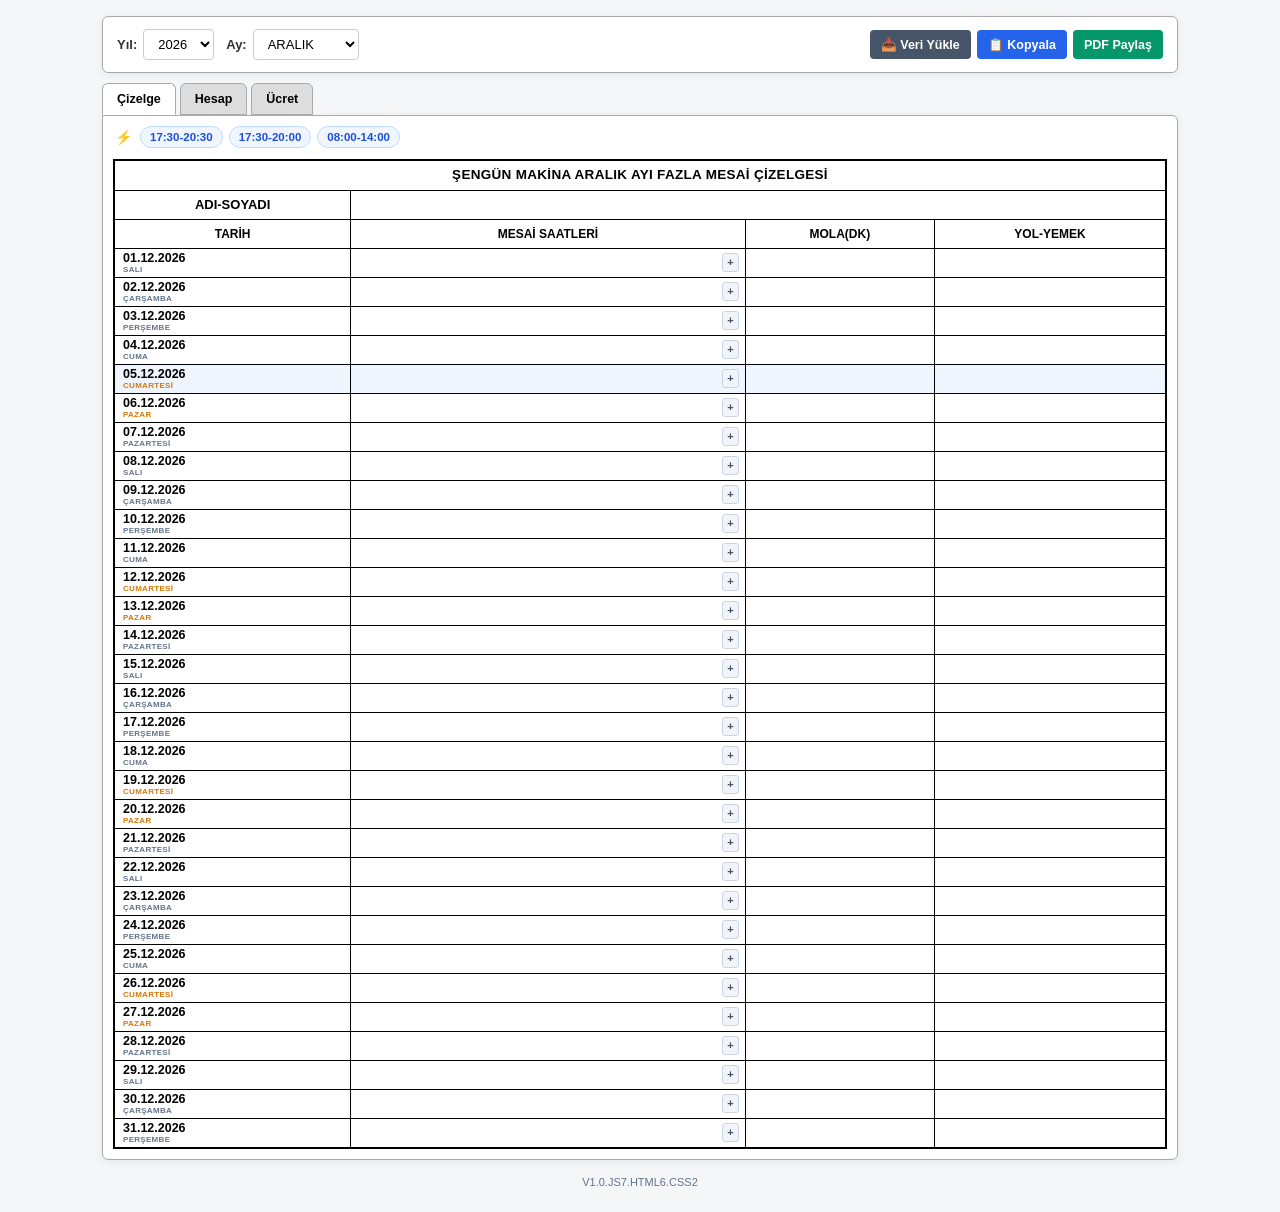
==== commit f1b0d64c: "Update HTML revision meta tag and add ticket price input" ====
--- a/index.html
+++ b/index.html
@@ -3,7 +3,7 @@
 <head>
 <meta charset="utf-8">
 <meta name="viewport" content="width=device-width, initial-scale=1.0, maximum-scale=1.0, user-scalable=no">
-<meta name="html-revision" content="5">
+<meta name="html-revision" content="6">
 <title id="pageTitle">FAZLA MESAİ ÇİZELGESİ</title>
 <link rel="manifest" href="manifest.json">
 <script src="./libs/jspdf.umd.min.js"></script>
@@ -170,6 +170,22 @@
               aria-label="Aylık maaş" 
               onfocus="clearZeroOnFocus(this)" 
               oninput="formatSalaryLive(this);scheduleSaveCalc()" 
+              onblur="restoreZeroOnBlur(this);scheduleSaveCalc();flushPendingSaveCalc()">
+            <span class="salary-unit">₺</span>
+          </div>
+        </div>
+        <div class="salary-row">
+          <label class="salary-label" for="ticketPrice">1 Tam Bilet Fiyatı</label>
+          <div class="salary-input-wrapper primary-input">
+            <input
+              id="ticketPrice"
+              type="text"
+              inputmode="numeric"
+              pattern="[0-9]*"
+              value="0"
+              aria-label="1 tam bilet fiyatı"
+              onfocus="clearZeroOnFocus(this)"
+              oninput="formatSalaryLive(this);scheduleSaveCalc()"
               onblur="restoreZeroOnBlur(this);scheduleSaveCalc();flushPendingSaveCalc()">
             <span class="salary-unit">₺</span>
           </div>
@@ -233,6 +249,10 @@
           <span class="salary-label" style="font-weight: 800; color: #dc2626;">Yapılan Toplam Kesinti</span>
           <span id="deduction" class="salary-value-text red-text">0 ₺</span>
         </div>
+        <div class="salary-row">
+          <span class="salary-label" style="font-weight: 800;">Alınacak Yol Ücreti</span>
+          <span id="travelPay" class="salary-value-text">0 ₺</span>
+        </div>
       </div>
     </div>
 
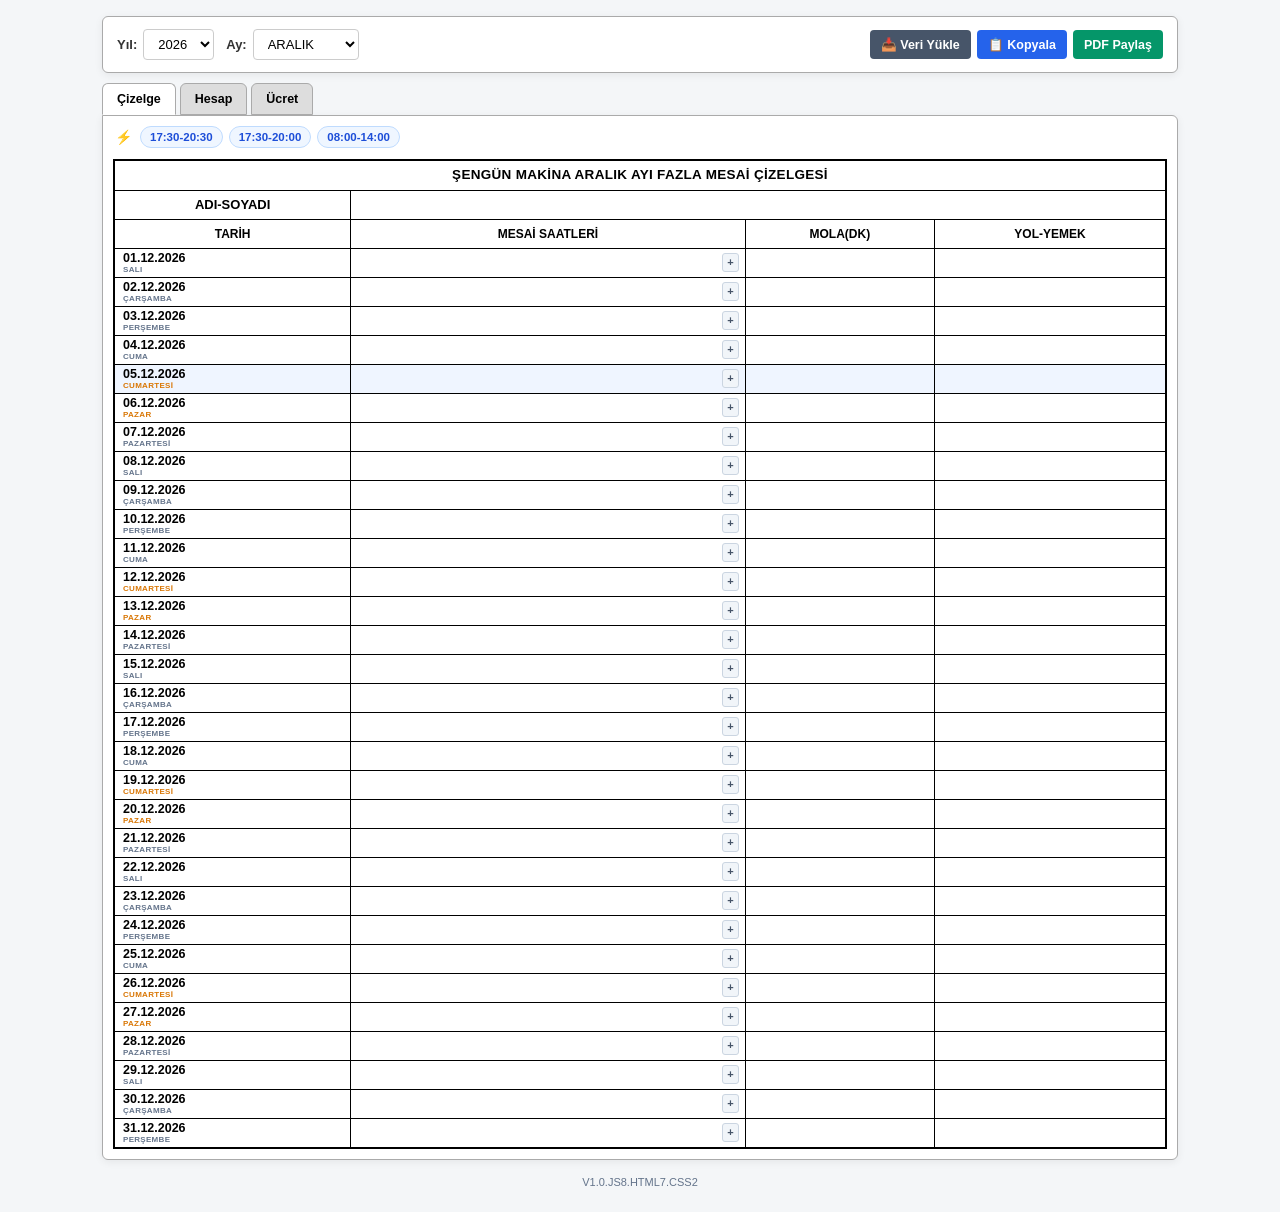
==== commit 686cff43: "Update HTML revision and input attributes" ====
--- a/index.html
+++ b/index.html
@@ -3,7 +3,7 @@
 <head>
 <meta charset="utf-8">
 <meta name="viewport" content="width=device-width, initial-scale=1.0, maximum-scale=1.0, user-scalable=no">
-<meta name="html-revision" content="6">
+<meta name="html-revision" content="7">
 <title id="pageTitle">FAZLA MESAİ ÇİZELGESİ</title>
 <link rel="manifest" href="manifest.json">
 <script src="./libs/jspdf.umd.min.js"></script>
@@ -180,13 +180,13 @@
             <input
               id="ticketPrice"
               type="text"
-              inputmode="numeric"
-              pattern="[0-9]*"
+              inputmode="decimal"
+              pattern="[0-9]+([,.][0-9]{0,2})?"
               value="0"
               aria-label="1 tam bilet fiyatı"
               onfocus="clearZeroOnFocus(this)"
-              oninput="formatSalaryLive(this);scheduleSaveCalc()"
-              onblur="restoreZeroOnBlur(this);scheduleSaveCalc();flushPendingSaveCalc()">
+              oninput="formatTicketPriceLive(this);scheduleSaveCalc()"
+              onblur="normalizeTicketPrice(this);scheduleSaveCalc();flushPendingSaveCalc()">
             <span class="salary-unit">₺</span>
           </div>
         </div>
